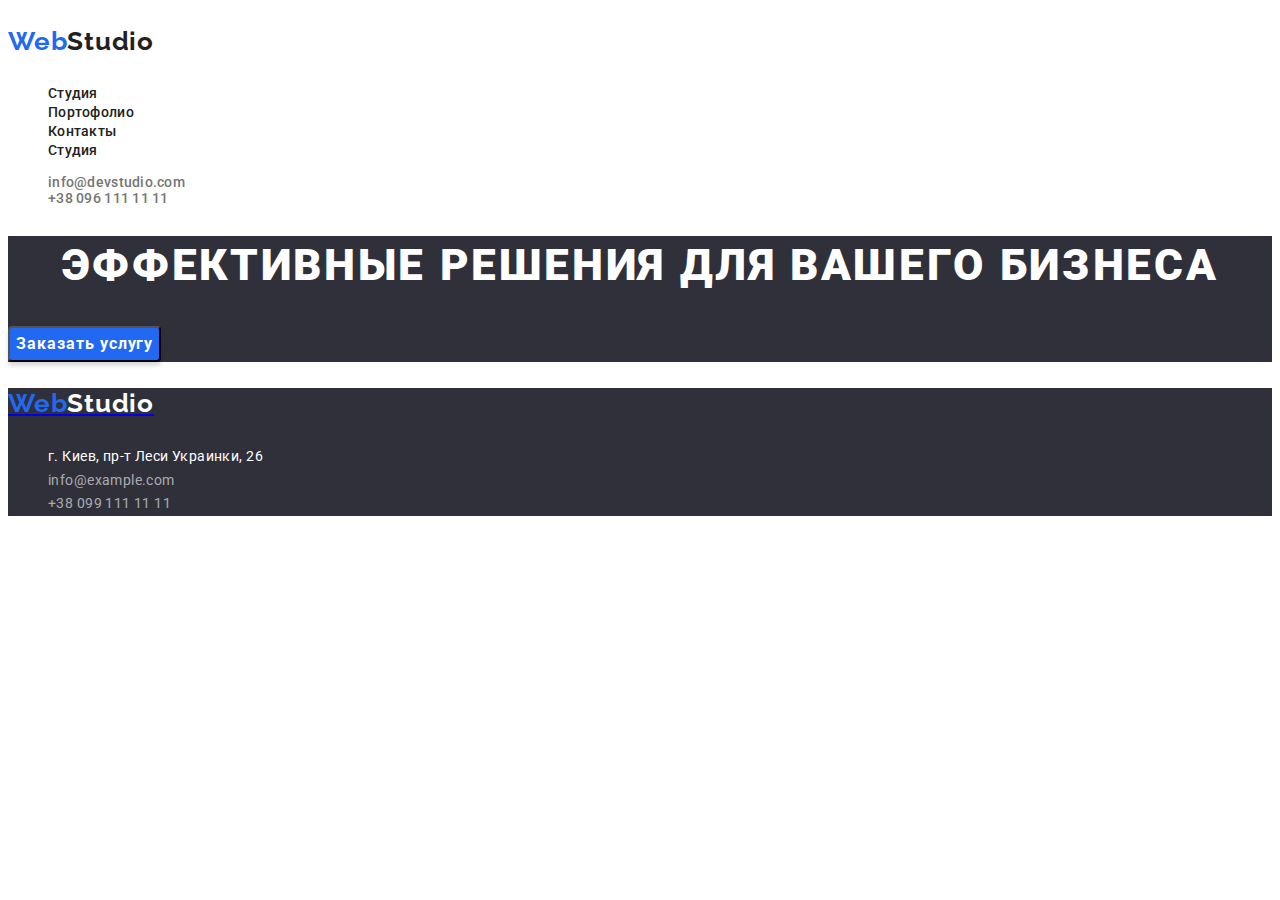
==== portofolio.html @ ae49d149 "ссылка на портофолио" ====
<!DOCTYPE html>
<html lang="ru">
  <head>
    <meta charset="utf-8">
    <meta http-equiv="x-ua-compatible" content="ie=edge">
    <meta name="viewport" content="width=device-width, initial-scale=1.0">
    <link rel="preconnect" href="https://fonts.googleapis.com">
    <link rel="preconnect" href="https://fonts.gstatic.com" crossorigin>
    <link href="https://fonts.googleapis.com/css2?family=Raleway:wght@700&family=Roboto:wght@400;500;700;900&display=swap" rel="stylesheet">
    <link rel="stylesheet" href="./css/styles.css" />
    <title>Home work 2</title>
  </head>
  <body>
    <!-- НАВИГАЦИЯ -->
    <header class="header">
      <nav>
        <a href="/" class="link">
          <p class="logo">Web<span class="logo-header-studio">Studio</span></p>
        </a>
        <ul class="header-list list">
            <li class="header-item"><a class="header-link link" href="./index.html">Студия</a></li>
            <li class="header-item"><a class="header-link link" href="./portofolio.html">Портофолио</a></li>
            <li class="header-item"><a class="header-link link" href="">Контакты</a></li>
            <li class="header-item"><a class="header-link link" href="">Студия</a></li>
        </ul>
      </nav>
        <ul class="header-kontacts list">
            <li class="header-kontacts-item"><a class="header-kontacts-link link" href="mailto:info@devstudio.com">info@devstudio.com</a></li>
            <li class="header-kontacts-item"><a class="header-kontacts-link link" href="tel:+380961111111">+38 096 111 11 11</a></li>
        </ul> 
    </header>
      <!-- РЕШЕНИЯ -->
    <main>
      <section class="hero">
        <h1 class="hero-title">Эффективные решения для вашего бизнеса</h1> 
        <button class="hero-btn btn" type="button">Заказать услугу</button>
      </section>
      
    </main>
    <!-- ФУТЕР -->
    <footer class="footer">
        <a href="/">
          <p class="logo">Web<span class="logo-footer-studio">Studio</span></p>
        </a>
      <address class="footer-contact">
        <ul class="footer-list list">
          <li class="footer-item">
            <a class="footer-link link address" href="https://goo.gl/maps/CdvJLRiEL6Q8Smko8" target="blank" rel="noreferrer noopener">г. Киев, пр-т Леси Украинки, 26</a>
          </li>
          <li class="footer-link"><a class="footer-link link contact" href="mailto:info@example.com">info@example.com</a></li>
          <li class="footer-link"><a class="footer-link link contact" href="tel:+380991111111">+38 099 111 11 11</a></class="" li>
        </ul>
      </address>
    </footer>
  </body>
</html>
---- css/styles.css ----
:root{
  --primary-title-color: #ffffff;
  --secondary-title-color: #212121;
  --primary-text-color: #757575;
  --secondary-text-color: #212121;
  --third-text-color: #ffffff;
  --accent-color: #2169f3;
}
body {
  /* font-family: 'Raleway', sans-serif; */
  font-family: 'Roboto', sans-serif;
  letter-spacing: 0.06em;
}
/*========servises=====*/
.link{
  text-decoration: none;
  font-family: inherit  
}
.list{
 list-style: none;
}
.btn {
    font-family: inherit;
    font-weight: 700;
    font-size: 16px;
    line-height: 1.87;
    align-items: center;
    text-align: center;
    letter-spacing: 0.06em;
}
.logo{
  font-family: Raleway;
  font-weight: 700;
  font-size: 26px;
  line-height: calc(31 / 26);
  letter-spacing: 0.03em;
  color: var(--accent-color);
}
.logo:hover,
.logo:focus{
  font-family: Raleway;
  font-weight: 700;
  font-size: 26px;
  line-height: calc(31 / 26);
  letter-spacing: 0.03em;
  color: var(--accent-color);
}
.footer-link{
  font-size: 14px;
  line-height: 1.71;  /* or 171% */
  letter-spacing: 0.03em;
}
/*========prodact=====*/
/*========header=====*/
.logo-header-studio{
color:var(--secondary-text-color)
}
.header-link{
font-weight: 500;
font-size: 14px;
line-height: 1.14;
letter-spacing: 0.02em;
color: var(--secondary-title-color)
}
.header-link:hover,
.header-link:focus{
color: var(--accent-color)
}
.header-kontacts{
font-weight: 500;
font-size: 14px;
line-height: 1.14;
letter-spacing: 0.02em;
color: var(--primary-text-color);
}
.header-kontacts:hover,
.header-kontacts:focus{
color: var(--accent-color);
}

.header-kontacts-link{
font-weight: 500;
font-size: 14px;
line-height: 1.14;
letter-spacing: 0.02em;
color: var(--primary-text-color)
}
.header-kontacts-link:hover,
.header-kontacts-link:focus{
color: var(--accent-color)
}
/*========hero=====*/

.hero{
  background: #2F303A;

}
.hero-title{
  font-weight: 900;
  font-size: 44px;
  line-height: 1.36;  /* or 136% */
  text-align: center;
  letter-spacing: 0.06em;
  text-transform: uppercase;
  color: var(--primary-title-color);
}
.hero-btn {
    color: #ffffff;
    background-color: var(--accent-color);
    box-shadow: 0px 4px 4px rgba(0, 0, 0, 0.15);
    border-radius: 4px;
}
.hero-btn:hover {
    color: #ffffff;
    background: #188CE8;
    box-shadow: 0px 4px 4px rgba(0, 0, 0, 0.15);
    border-radius: 4px;
}
/*========= ПОЧЕМУ МЫ ===========*/
.whyus-item-header{
  font-weight: 700;
  font-size: 14px;
  line-height: calc(16 / 14);
  letter-spacing: 0.03em;
  text-transform: uppercase;
  color: var(--secondary-title-color);
}
.whyus-item-text{
  font-size: 14px;
  line-height: 1.71;   /* or 171% */
  letter-spacing: 0.03em;
  color: var(--primary-text-color);
}
/*======== Чем мы занимаемся ==========*/
.ourteam-title,
.wedoing-title{
font-weight: 700;
font-size: 36px;
line-height: calc(42 / 36);
/* text-align: center; */
letter-spacing: 0.03em;
color: var(--secondary-title-color);
}
/*======== НАША КОМАНДА ==========*/
.ourteam-item-title{
  font-weight: 500;
  font-size: 16px;
  line-height: calc(19 / 16);
  text-align: center;
  letter-spacing: 0.03em;
  color: var(--secondary-title-color);
}
.ourteam-item-text{
font-size: 16px;
line-height: calc(19 / 16);
text-align: center;
letter-spacing: 0.03em;
color: var(--primary-text-color);
}
/*======== ФУТЕР ==========*/
.footer{
  background: #2F303A;
}
.footer-contact{
  font-style: inherit;
}
.address{
color: var(--third-text-color);
}

.address:hover,
.address:focus{
color: var(--accent-color);
}
.contact{
  color: rgba(255, 255, 255, 0.6);
}
.contact:hover,
.contact:focus{
  color: var(--accent-color);
}
.logo-footer-studio{
  color:var(--primary-title-color)
}
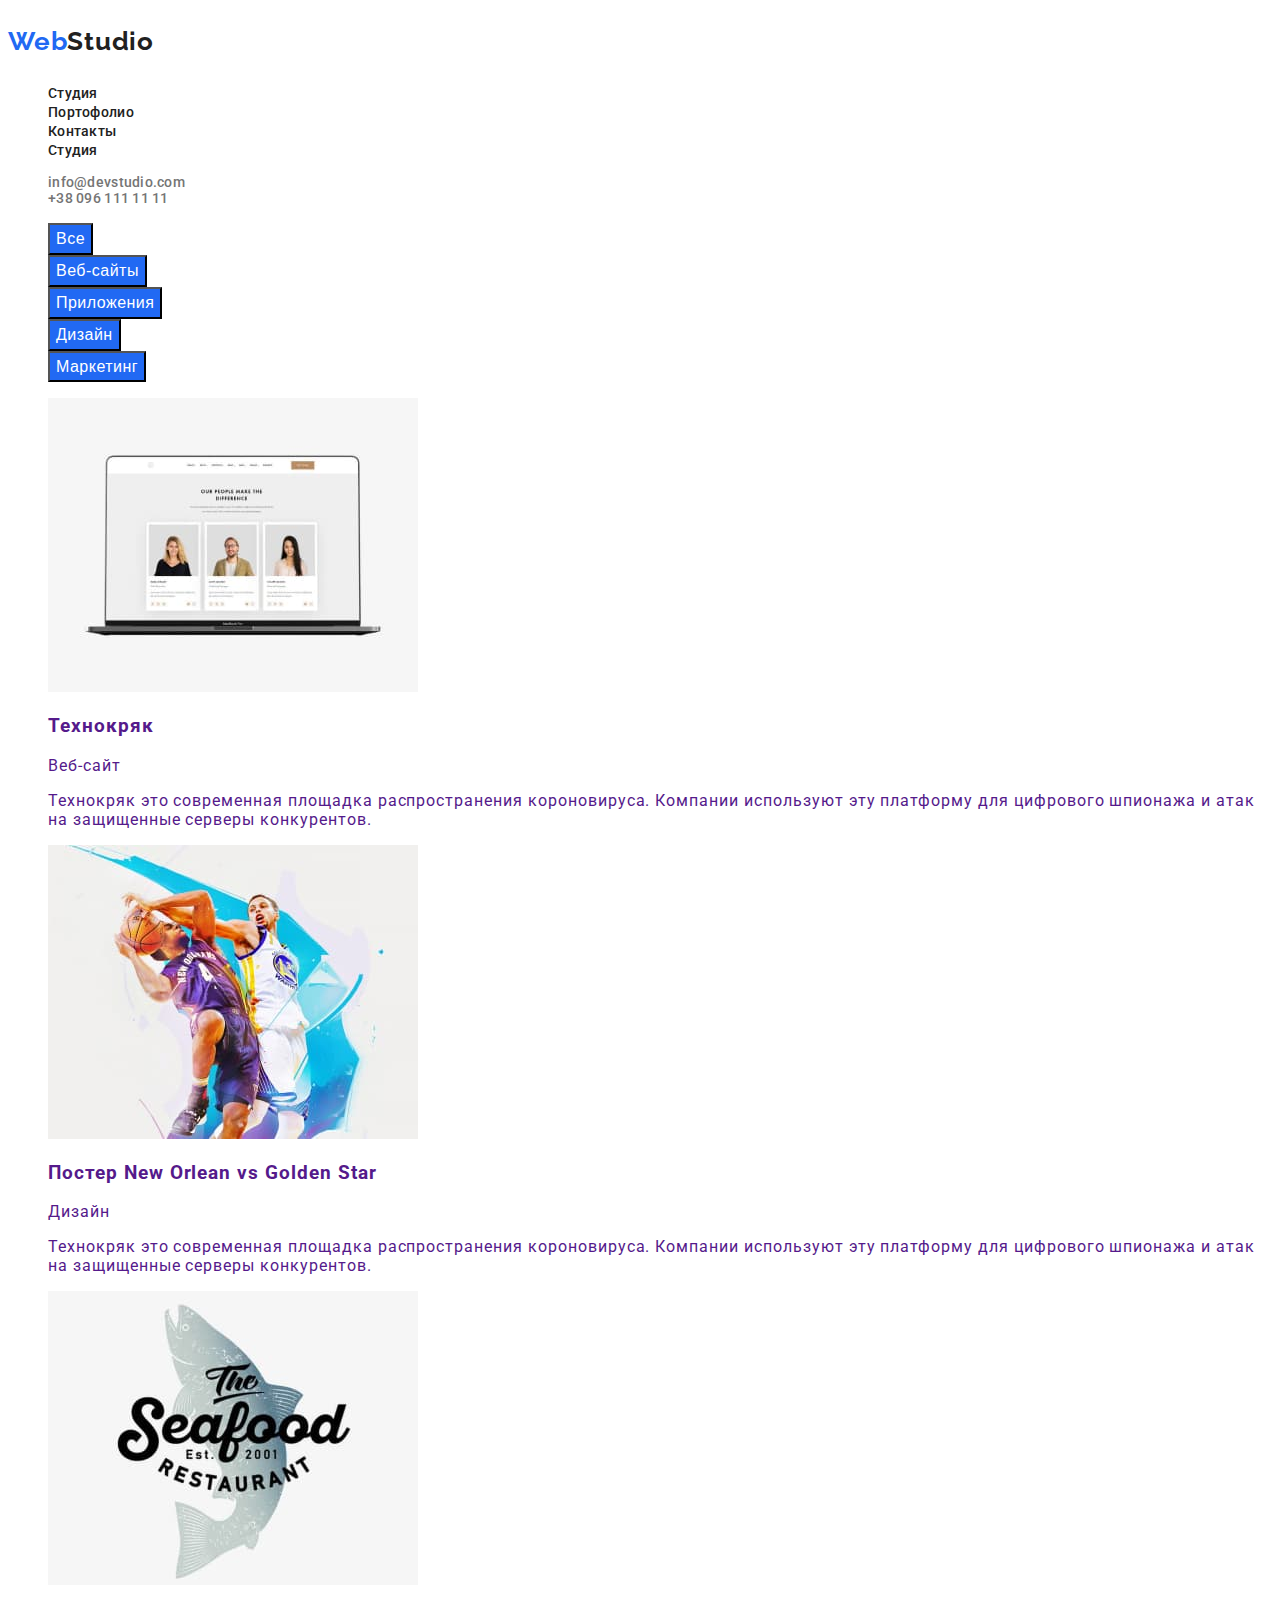
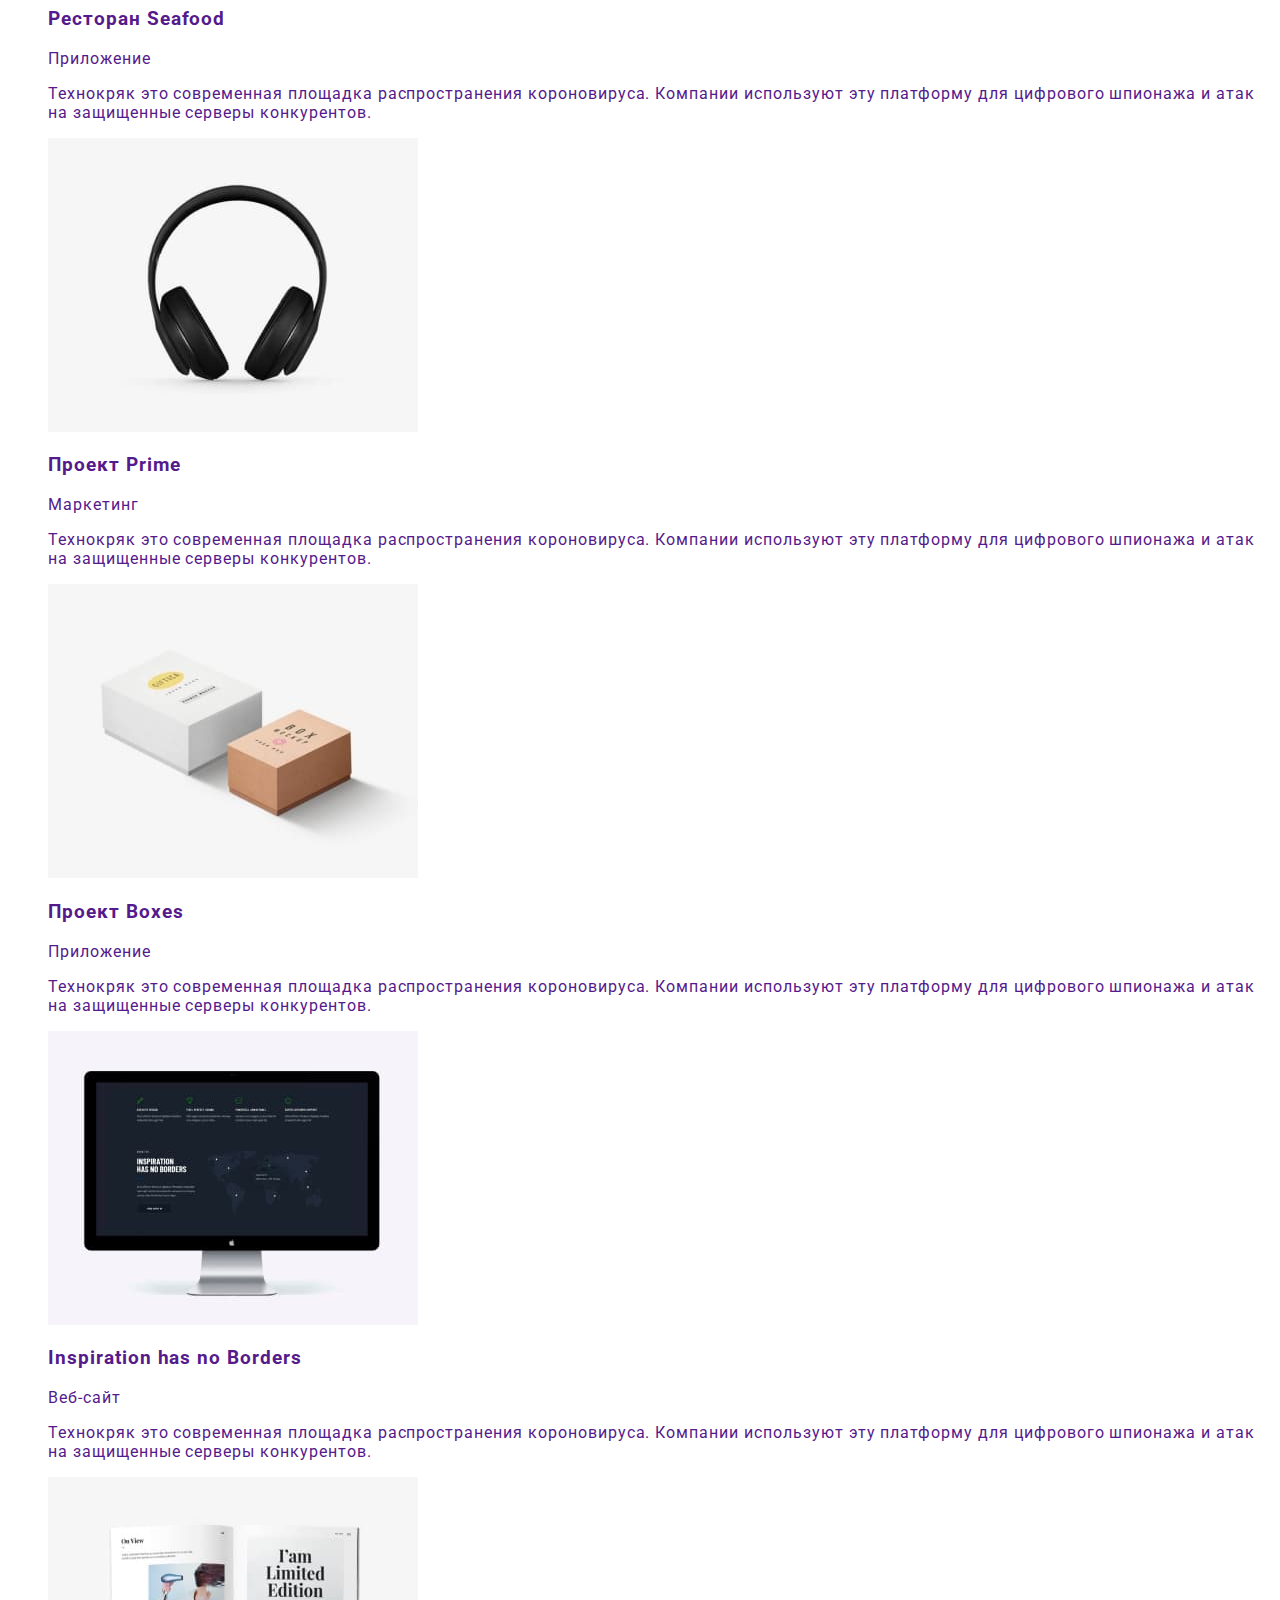
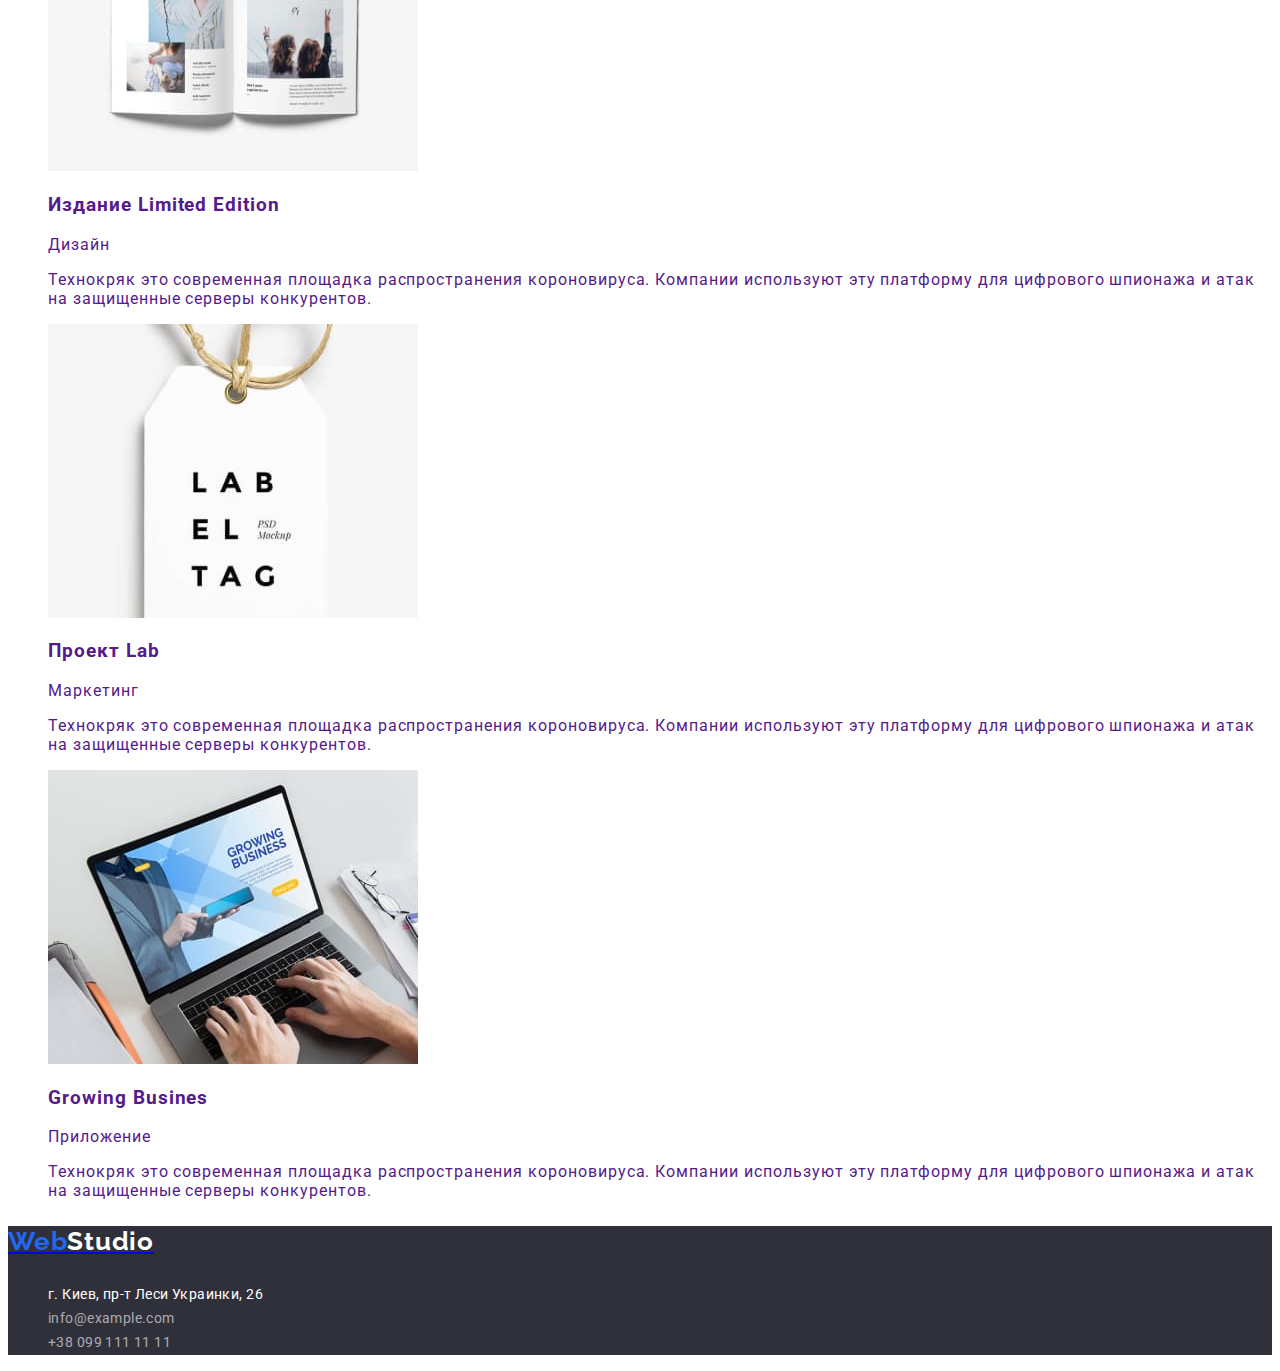
==== commit f02ce988: "выделение текущей страницы" ====
--- a/portofolio.html
+++ b/portofolio.html
@@ -19,7 +19,7 @@
         </a>
         <ul class="header-list list">
             <li class="header-item"><a class="header-link link" href="./index.html">Студия</a></li>
-            <li class="header-item"><a class="header-link link" href="./portofolio.html">Портофолио</a></li>
+            <li class="header-item"><a class="header-link link current" href="./portofolio.html">Портофолио</a></li>
             <li class="header-item"><a class="header-link link" href="">Контакты</a></li>
             <li class="header-item"><a class="header-link link" href="">Студия</a></li>
         </ul>
@@ -29,13 +29,93 @@
             <li class="header-kontacts-item"><a class="header-kontacts-link link" href="tel:+380961111111">+38 096 111 11 11</a></li>
         </ul> 
     </header>
-      <!-- РЕШЕНИЯ -->
     <main>
-      <section class="hero">
-        <h1 class="hero-title">Эффективные решения для вашего бизнеса</h1> 
-        <button class="hero-btn btn" type="button">Заказать услугу</button>
+    <!-- ФИЛЬТР -->  
+      <section class="portofolio-hero">
+        <h1 hidden class="portofolio-hero-title">Портофолио</h1> 
+        <ul class="filtr-list list">
+            <li class="filtr-item"><button class="filtr-btn btn-filtr" type="button">Все</button></li>
+            <li class="filtr-item"><button class="filtr-btn btn-filtr" type="button">Веб-сайты</button></li>
+            <li class="filtr-item"><button class="filtr-btn btn-filtr" type="button">Приложения</button></li>
+            <li class="filtr-item"><button class="filtr-btn btn-filtr" type="button">Дизайн</button></li>
+            <li class="filtr-item"><button class="filtr-btn btn-filtr" type="button">Маркетинг</button></li>
+        </ul>
+    <!-- ПОРТОФОЛИО -->
+        <ul class="portofolio-list list">
+          <li class="portofolio-item">
+            <a href="" class="link">
+              <img src="./images/portfolio-11.jpg" alt="Фотография экрана лаптопа. На экране страница сайта." width="370">
+              <h3 class="portofolio-item-title">Технокряк</h3>
+              <p class="portofolio-item-text" lang="en">Веб-сайт</p>
+              <p class="portofolio-item-texttwo">Технокряк это современная площадка распространения короновируса. Компании используют эту платформу для цифрового шпионажа и атак на защищенные серверы конкурентов.</p>  
+            </a>  
+          </li>
+          <li class="portofolio-item">
+            <a href="" class="link">
+              <img src="./images/portfolio-12.jpg" alt="Постер баскетболисты." width="370">
+              <h3 class="portofolio-item-title">Постер <span lang="en">New Orlean vs Golden Star</span></h3>
+              <p class="portofolio-item-text">Дизайн</P>
+              <p class="portofolio-item-texttwo">Технокряк это современная площадка распространения короновируса. Компании используют эту платформу для цифрового шпионажа и атак на защищенные серверы конкурентов.</p>  
+            </a>
+          </li>
+          <li class="portofolio-item">
+            <a href="" class="link">
+              <img src="./images/portfolio-13.jpg" alt="Логотип ресторана" width="370">
+              <h3 class="portofolio-item-title">Ресторан <span lang="en">Seafood</span></h3>
+              <p class="portofolio-item-text">Приложение</p>
+              <p class="portofolio-item-texttwo">Технокряк это современная площадка распространения короновируса. Компании используют эту платформу для цифрового шпионажа и атак на защищенные серверы конкурентов.</p>  
+            </a>
+          </li>
+          <li class="portofolio-item">
+            <a href="" class="link">
+              <img src="./images/portfolio-21.jpg" alt="Фотография наушников" width="370">
+              <h3 class="portofolio-item-title">Проект <span lang="en">Prime</span></h3>
+              <p class="portofolio-item-text">Маркетинг</p>
+              <p class="portofolio-item-texttwo">Технокряк это современная площадка распространения короновируса. Компании используют эту платформу для цифрового шпионажа и атак на защищенные серверы конкурентов.</p>  
+            </a>
+          </li>
+          <li class="portofolio-item">
+            <a href="" class="link">
+              <img src="./images/portfolio-22.jpg" alt="Фотография с двумя коробками духов" width="370">
+              <h3 class="portofolio-item-title">Проект <span lang="en">Boxes</span></h3>
+              <p class="portofolio-item-text">Приложение</p>
+              <p class="portofolio-item-texttwo">Технокряк это современная площадка распространения короновируса. Компании используют эту платформу для цифрового шпионажа и атак на защищенные серверы конкурентов.</p>  
+            </a>
+          </li>
+          <li class="portofolio-item">
+            <a href="" class="link">
+              <img src="./images/portfolio-23.jpg" alt="Фотография экрана стационарного компьютера" width="370">
+              <h3 class="portofoliou-item-title" lang="en">Inspiration has no Borders</h3>
+              <p class="portofolio-item-text">Веб-сайт</p>
+              <p class="portofolio-item-texttwo">Технокряк это современная площадка распространения короновируса. Компании используют эту платформу для цифрового шпионажа и атак на защищенные серверы конкурентов.</p>  
+            </a>
+          </li>
+          <li class="portofolio-item">
+            <a href="" class="link">
+              <img src="./images/portfolio-31.jpg" alt="Фотография разворота издания книги" width="370">
+              <h3 class="portofolio-item-title">Издание <span lang="en">Limited Edition<span></h3>
+              <p class="portofolio-item-text">Дизайн</P>
+              <p class="portofolio-item-texttwo">Технокряк это современная площадка распространения короновируса. Компании используют эту платформу для цифрового шпионажа и атак на защищенные серверы конкурентов.</p>  
+            </a>
+          </li>
+          <li class="portofolio-item">
+            <a href="" class="link">
+              <img src="./images/portfolio-32.jpg" alt="Фотография дизайна стикера одежды" width="370">
+              <h3 class="portofolio-item-title">Проект <span lang="en">Lab</span></h3>
+              <p class="portofolio-item-text">Маркетинг</P>
+              <p class="portofolio-item-texttwo">Технокряк это современная площадка распространения короновируса. Компании используют эту платформу для цифрового шпионажа и атак на защищенные серверы конкурентов.</p>  
+            </a>
+          </li>
+          <li class="portofolio-item">
+            <a href="" class="link">
+              <img src="./images/portfolio-33.jpg" alt="Фотография нотбука" width="370">
+              <h3 class="portofolio-item-title" lang="en">Growing Busines</h3>
+              <p class="portofolio-item-text">Приложение</p>
+              <p class="portofolio-item-texttwo">Технокряк это современная площадка распространения короновируса. Компании используют эту платформу для цифрового шпионажа и атак на защищенные серверы конкурентов.</p>  
+            </a>
+          </li>
+        </ul>
       </section>
-      
     </main>
     <!-- ФУТЕР -->
     <footer class="footer">
--- a/css/styles.css
+++ b/css/styles.css
@@ -17,7 +17,7 @@
   font-family: inherit  
 }
 .list{
- list-style: none;
+list-style: none;
 }
 .btn {
     font-family: inherit;
@@ -50,6 +50,14 @@
   line-height: 1.71;  /* or 171% */
   letter-spacing: 0.03em;
 }
+.btn-filtr {
+  font-weight: 500;
+  font-size: 16px;
+  line-height: 1.62; /* identical to box height, or 162% */
+  text-align: center;
+  letter-spacing: 0.03em;
+  color: #212121;
+}
 /*========prodact=====*/
 /*========header=====*/
 .logo-header-studio{
@@ -66,6 +74,11 @@
 .header-link:focus{
 color: var(--accent-color)
 }
+
+.header-link .link.current{
+color: var(--primary-text-color);
+}
+
 .header-kontacts{
 font-weight: 500;
 font-size: 14px;
@@ -105,16 +118,12 @@
   color: var(--primary-title-color);
 }
 .hero-btn {
-    color: #ffffff;
+    color: var(--third-text-color);
     background-color: var(--accent-color);
-    box-shadow: 0px 4px 4px rgba(0, 0, 0, 0.15);
-    border-radius: 4px;
 }
 .hero-btn:hover {
-    color: #ffffff;
+    color: var(--third-text-color);
     background: #188CE8;
-    box-shadow: 0px 4px 4px rgba(0, 0, 0, 0.15);
-    border-radius: 4px;
 }
 /*========= ПОЧЕМУ МЫ ===========*/
 .whyus-item-header{
@@ -181,4 +190,14 @@
 }
 .logo-footer-studio{
   color:var(--primary-title-color)
-}+}
+/*======== ФИЛЬТР ==========*/
+.filtr-btn {
+    color: var(--third-text-color);
+    background-color: var(--accent-color);
+}
+.filtr-btn:hover {
+    color: var(--secondary-text-color);
+    background: var(--third-text-color);
+}
+/*======== ПОРТОФОЛИО ==========*/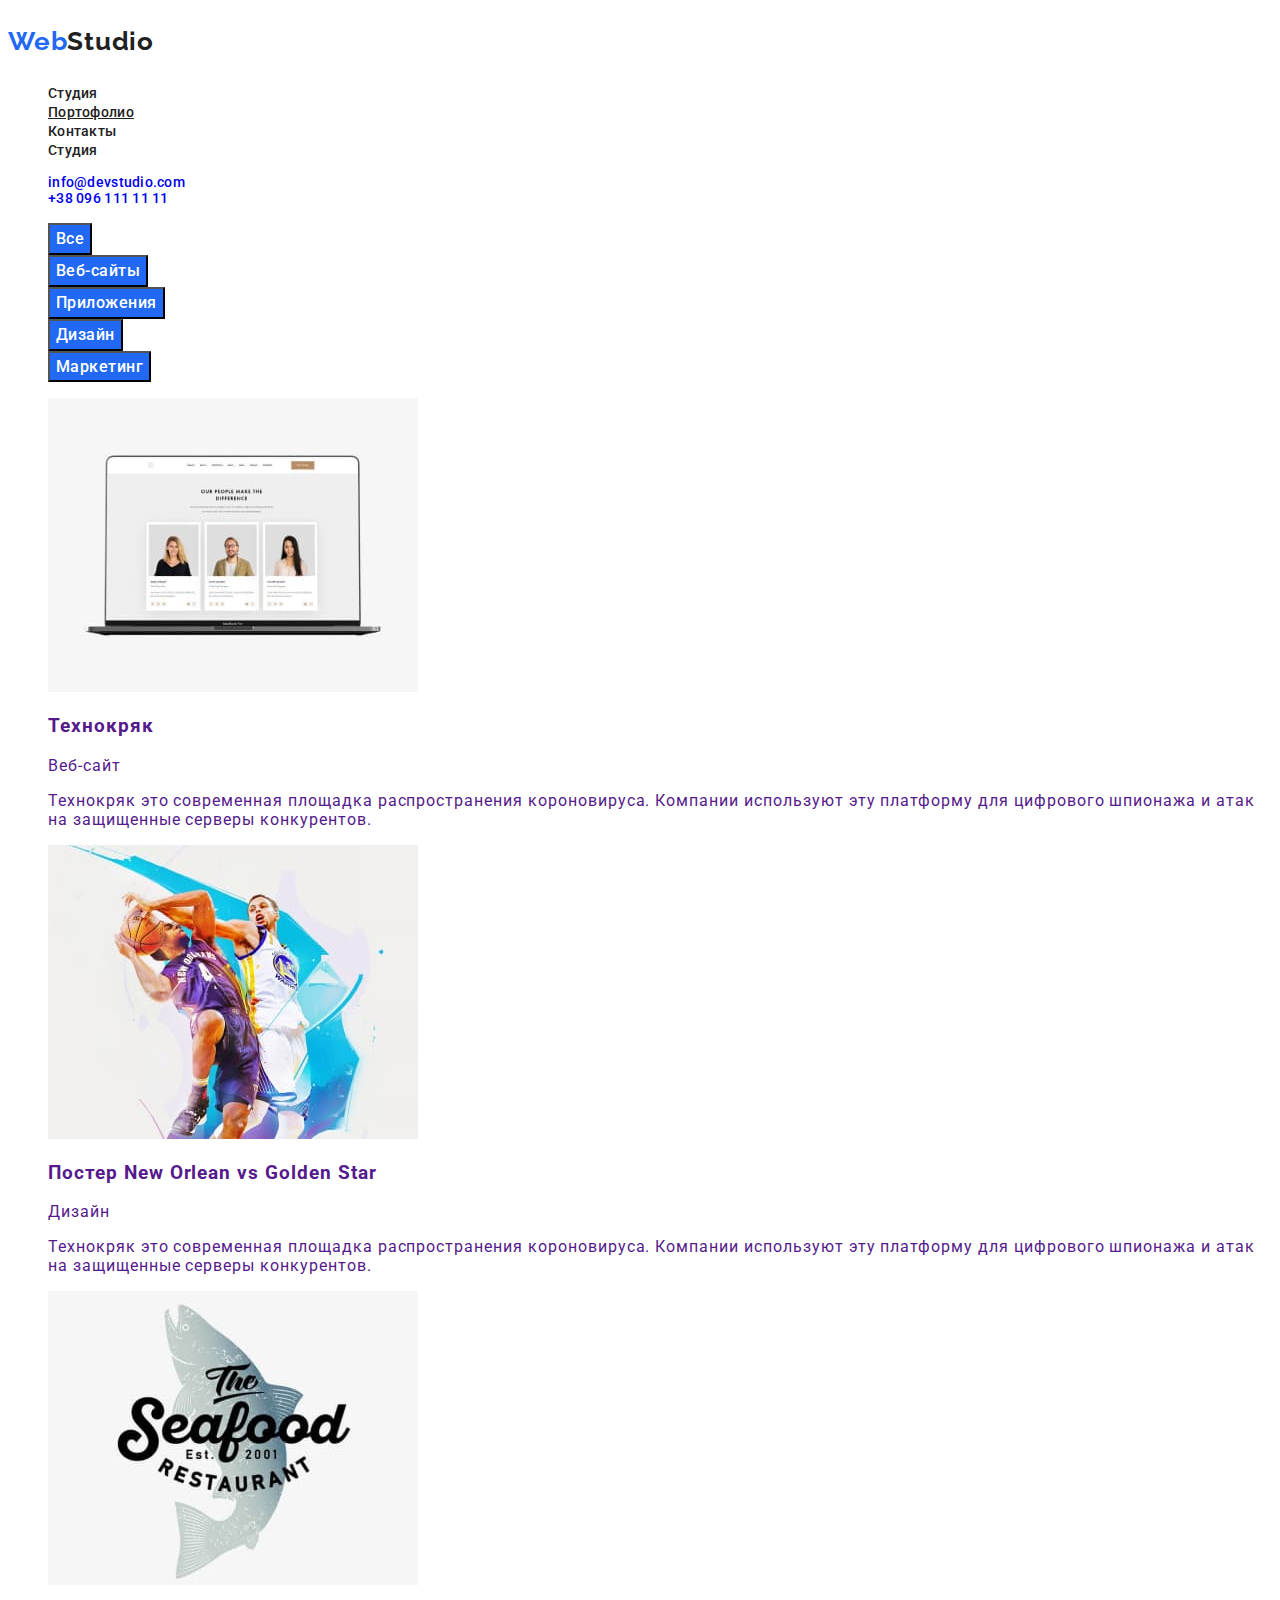
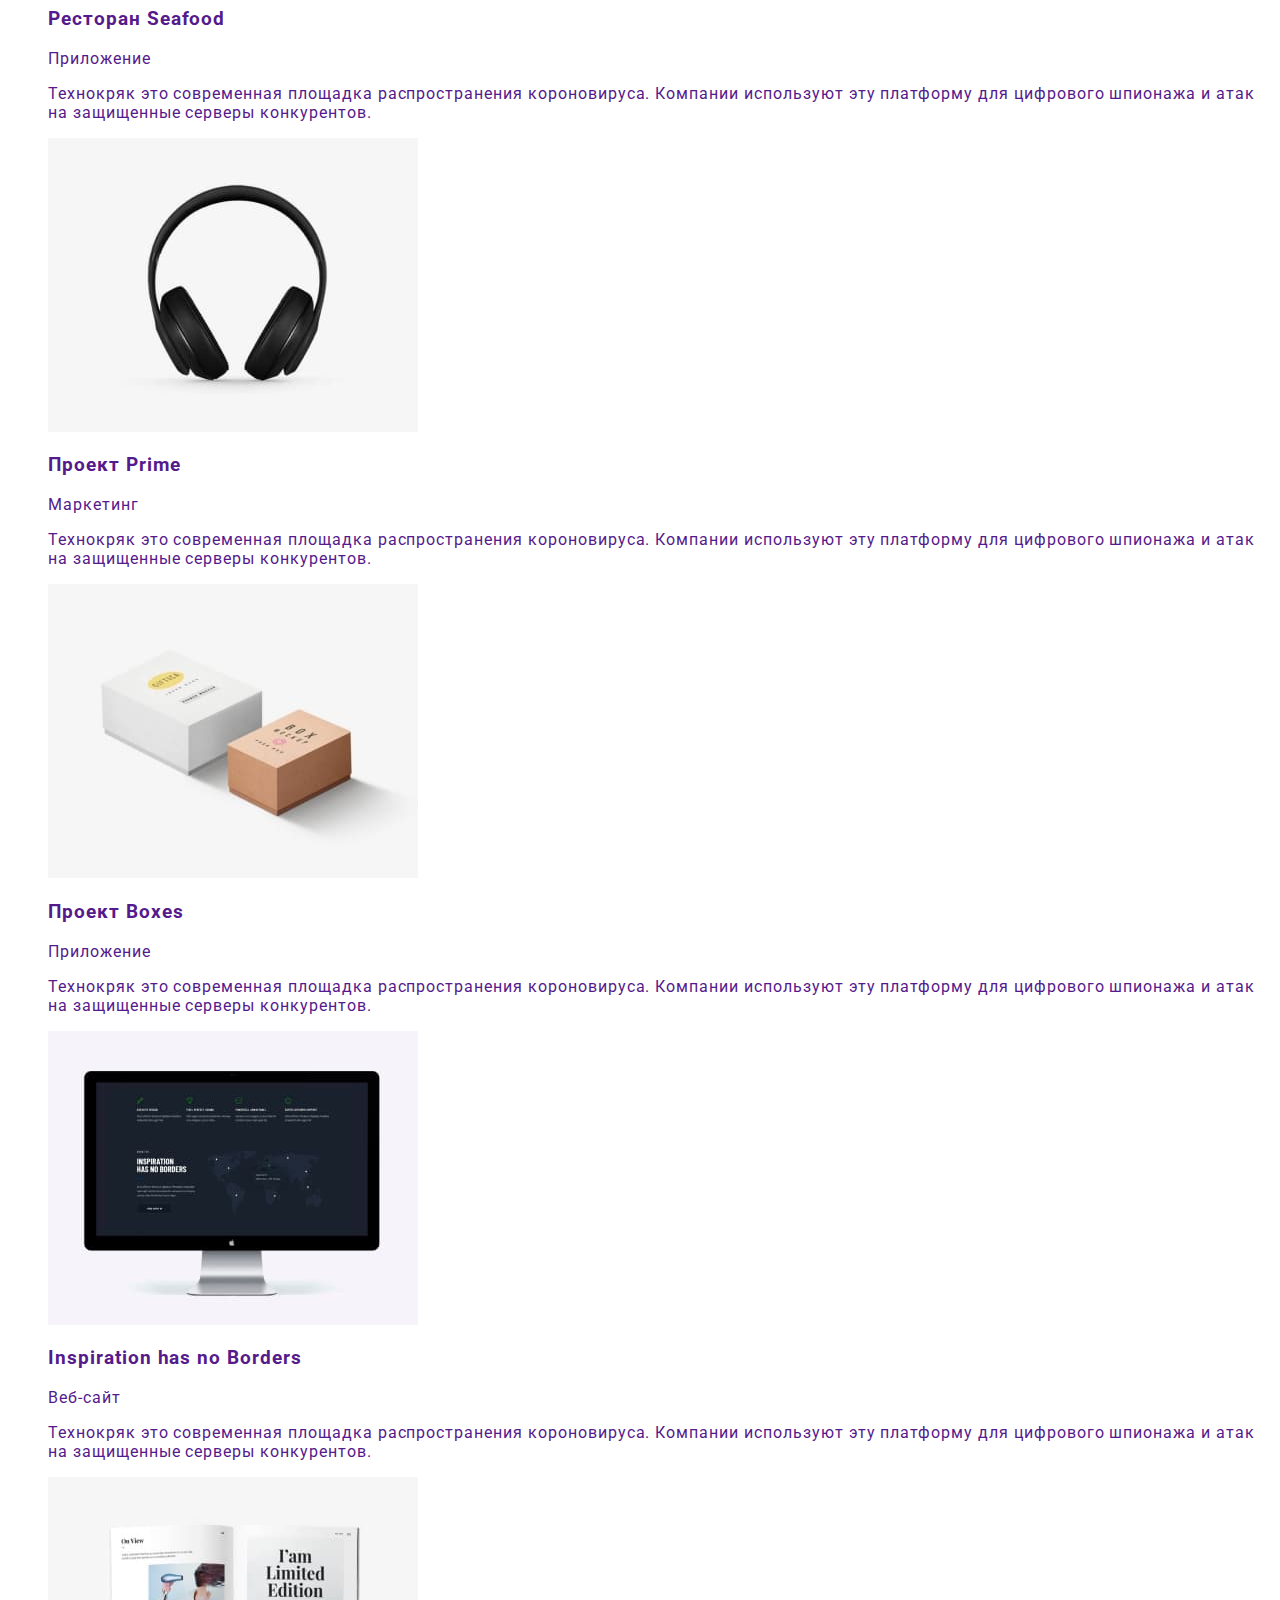
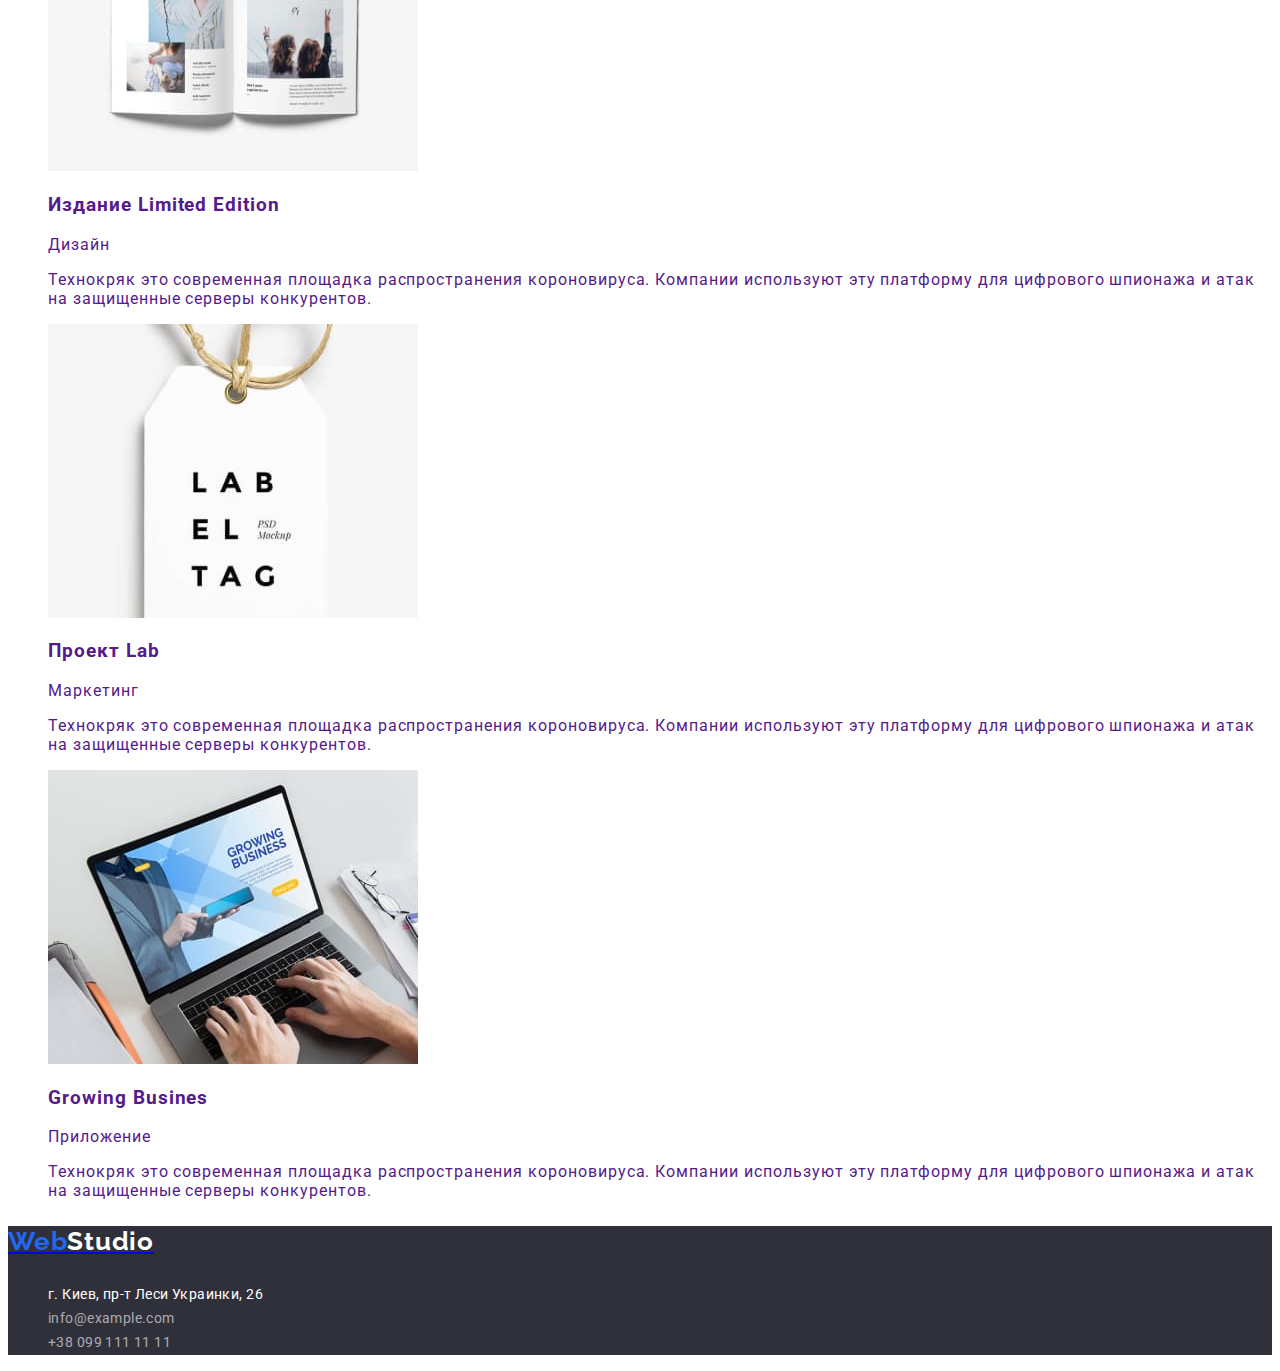
==== commit 86cf4951: "После чекера" ====
--- a/portofolio.html
+++ b/portofolio.html
@@ -93,7 +93,7 @@
           <li class="portofolio-item">
             <a href="" class="link">
               <img src="./images/portfolio-31.jpg" alt="Фотография разворота издания книги" width="370">
-              <h3 class="portofolio-item-title">Издание <span lang="en">Limited Edition<span></h3>
+              <h3 class="portofolio-item-title">Издание <span lang="en">Limited Edition</span></h3>
               <p class="portofolio-item-text">Дизайн</P>
               <p class="portofolio-item-texttwo">Технокряк это современная площадка распространения короновируса. Компании используют эту платформу для цифрового шпионажа и атак на защищенные серверы конкурентов.</p>  
             </a>
@@ -128,7 +128,7 @@
             <a class="footer-link link address" href="https://goo.gl/maps/CdvJLRiEL6Q8Smko8" target="blank" rel="noreferrer noopener">г. Киев, пр-т Леси Украинки, 26</a>
           </li>
           <li class="footer-link"><a class="footer-link link contact" href="mailto:info@example.com">info@example.com</a></li>
-          <li class="footer-link"><a class="footer-link link contact" href="tel:+380991111111">+38 099 111 11 11</a></class="" li>
+          <li class="footer-link"><a class="footer-link link contact" href="tel:+380991111111">+38 099 111 11 11</a></li>
         </ul>
       </address>
     </footer>
--- a/css/styles.css
+++ b/css/styles.css
@@ -9,7 +9,9 @@
 body {
   /* font-family: 'Raleway', sans-serif; */
   font-family: 'Roboto', sans-serif;
+  font-weight: normal;
   letter-spacing: 0.06em;
+  color: var(--primary-text-color);
 }
 /*========servises=====*/
 .link{
@@ -27,9 +29,10 @@
     align-items: center;
     text-align: center;
     letter-spacing: 0.06em;
+    cursor: pointer;
 }
 .logo{
-  font-family: Raleway;
+  font-family: "Raleway", sans-serif;
   font-weight: 700;
   font-size: 26px;
   line-height: calc(31 / 26);
@@ -38,7 +41,7 @@
 }
 .logo:hover,
 .logo:focus{
-  font-family: Raleway;
+  font-family: "Raleway", sans-serif
   font-weight: 700;
   font-size: 26px;
   line-height: calc(31 / 26);
@@ -51,12 +54,14 @@
   letter-spacing: 0.03em;
 }
 .btn-filtr {
+  font-family: inherit;
   font-weight: 500;
   font-size: 16px;
   line-height: 1.62; /* identical to box height, or 162% */
   text-align: center;
   letter-spacing: 0.03em;
   color: #212121;
+  cursor: pointer;
 }
 /*========prodact=====*/
 /*========header=====*/
@@ -75,8 +80,9 @@
 color: var(--accent-color)
 }
 
-.header-link .link.current{
-color: var(--primary-text-color);
+.header-link.link.current{
+/* color: var(--primary-text-color); */
+text-decoration: underline;
 }
 
 .header-kontacts{
@@ -84,7 +90,7 @@
 font-size: 14px;
 line-height: 1.14;
 letter-spacing: 0.02em;
-color: var(--primary-text-color);
+/* color: var(--primary-text-color); */
 }
 .header-kontacts:hover,
 .header-kontacts:focus{
@@ -96,7 +102,7 @@
 font-size: 14px;
 line-height: 1.14;
 letter-spacing: 0.02em;
-color: var(--primary-text-color)
+/* color: var(--primary-text-color) */
 }
 .header-kontacts-link:hover,
 .header-kontacts-link:focus{
@@ -138,7 +144,7 @@
   font-size: 14px;
   line-height: 1.71;   /* or 171% */
   letter-spacing: 0.03em;
-  color: var(--primary-text-color);
+  /* color: var(--primary-text-color); */
 }
 /*======== Чем мы занимаемся ==========*/
 .ourteam-title,
@@ -164,7 +170,7 @@
 line-height: calc(19 / 16);
 text-align: center;
 letter-spacing: 0.03em;
-color: var(--primary-text-color);
+/* color: var(--primary-text-color); */
 }
 /*======== ФУТЕР ==========*/
 .footer{
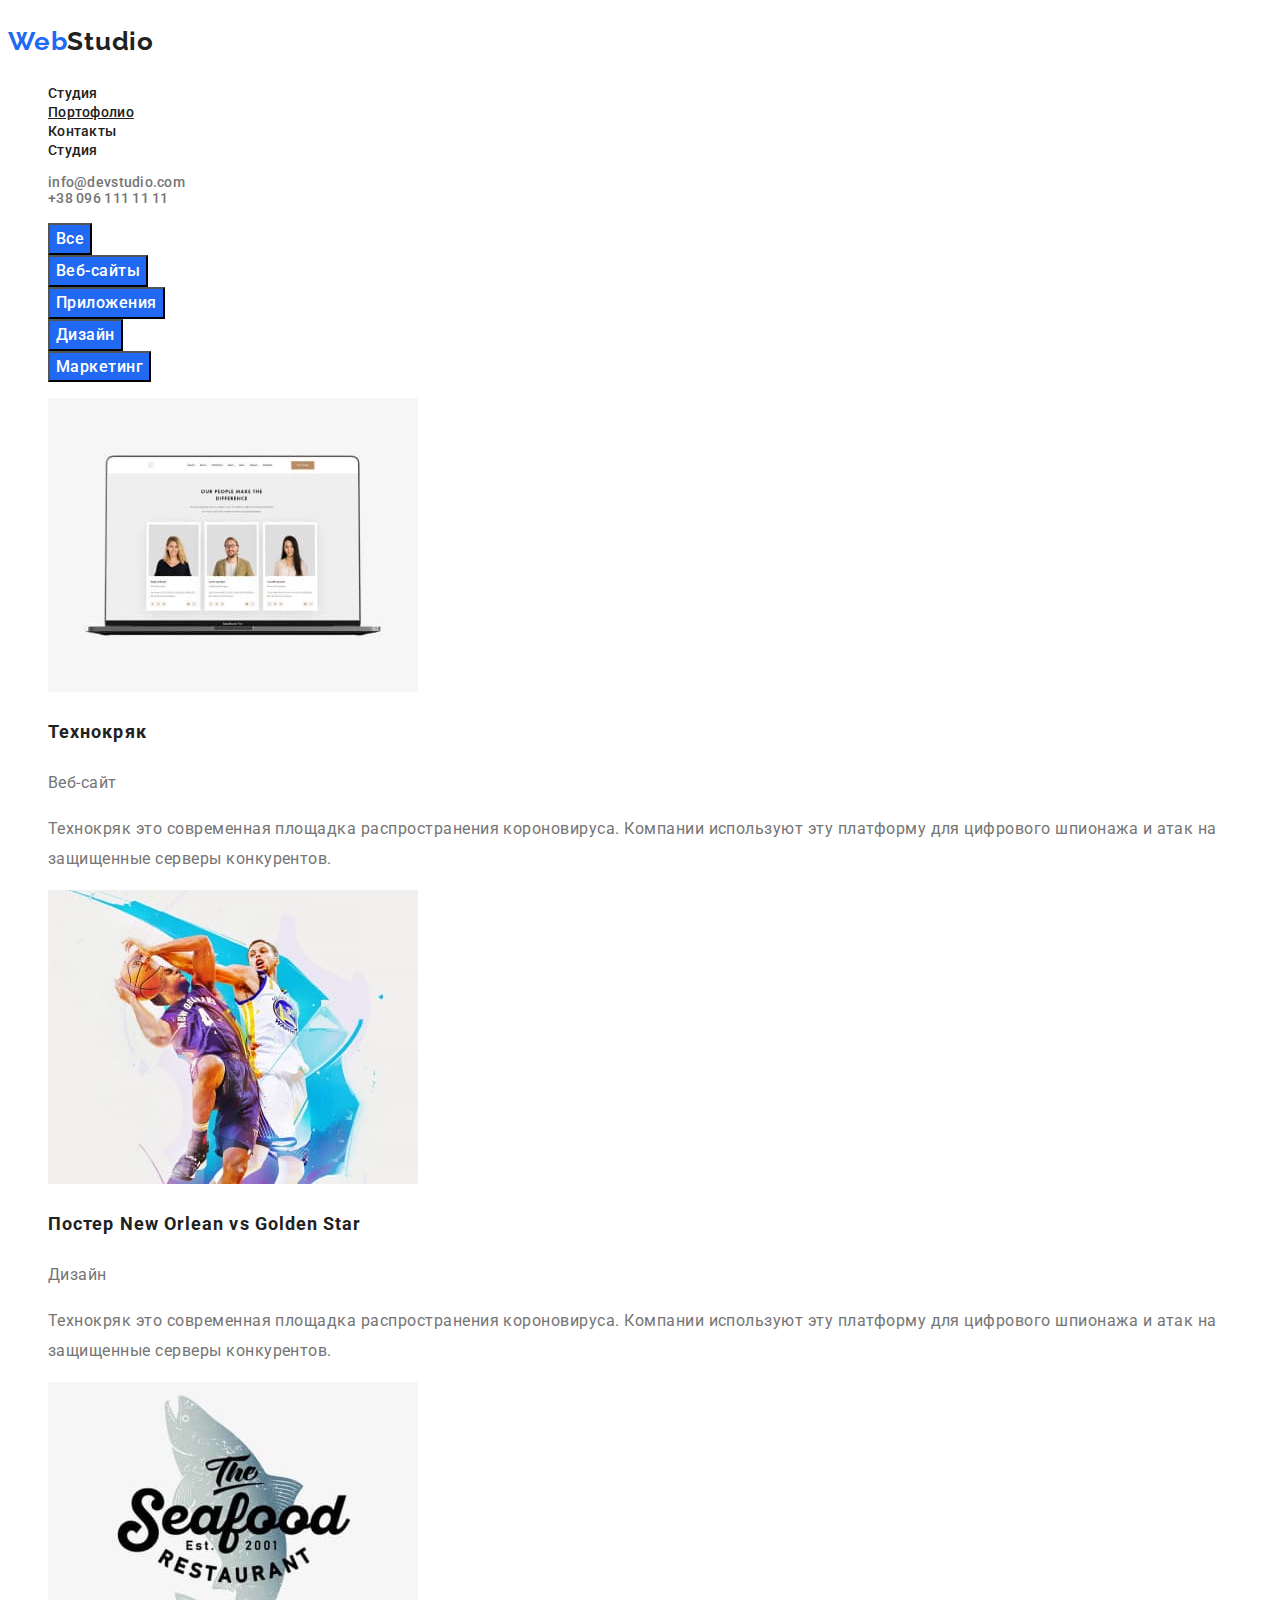
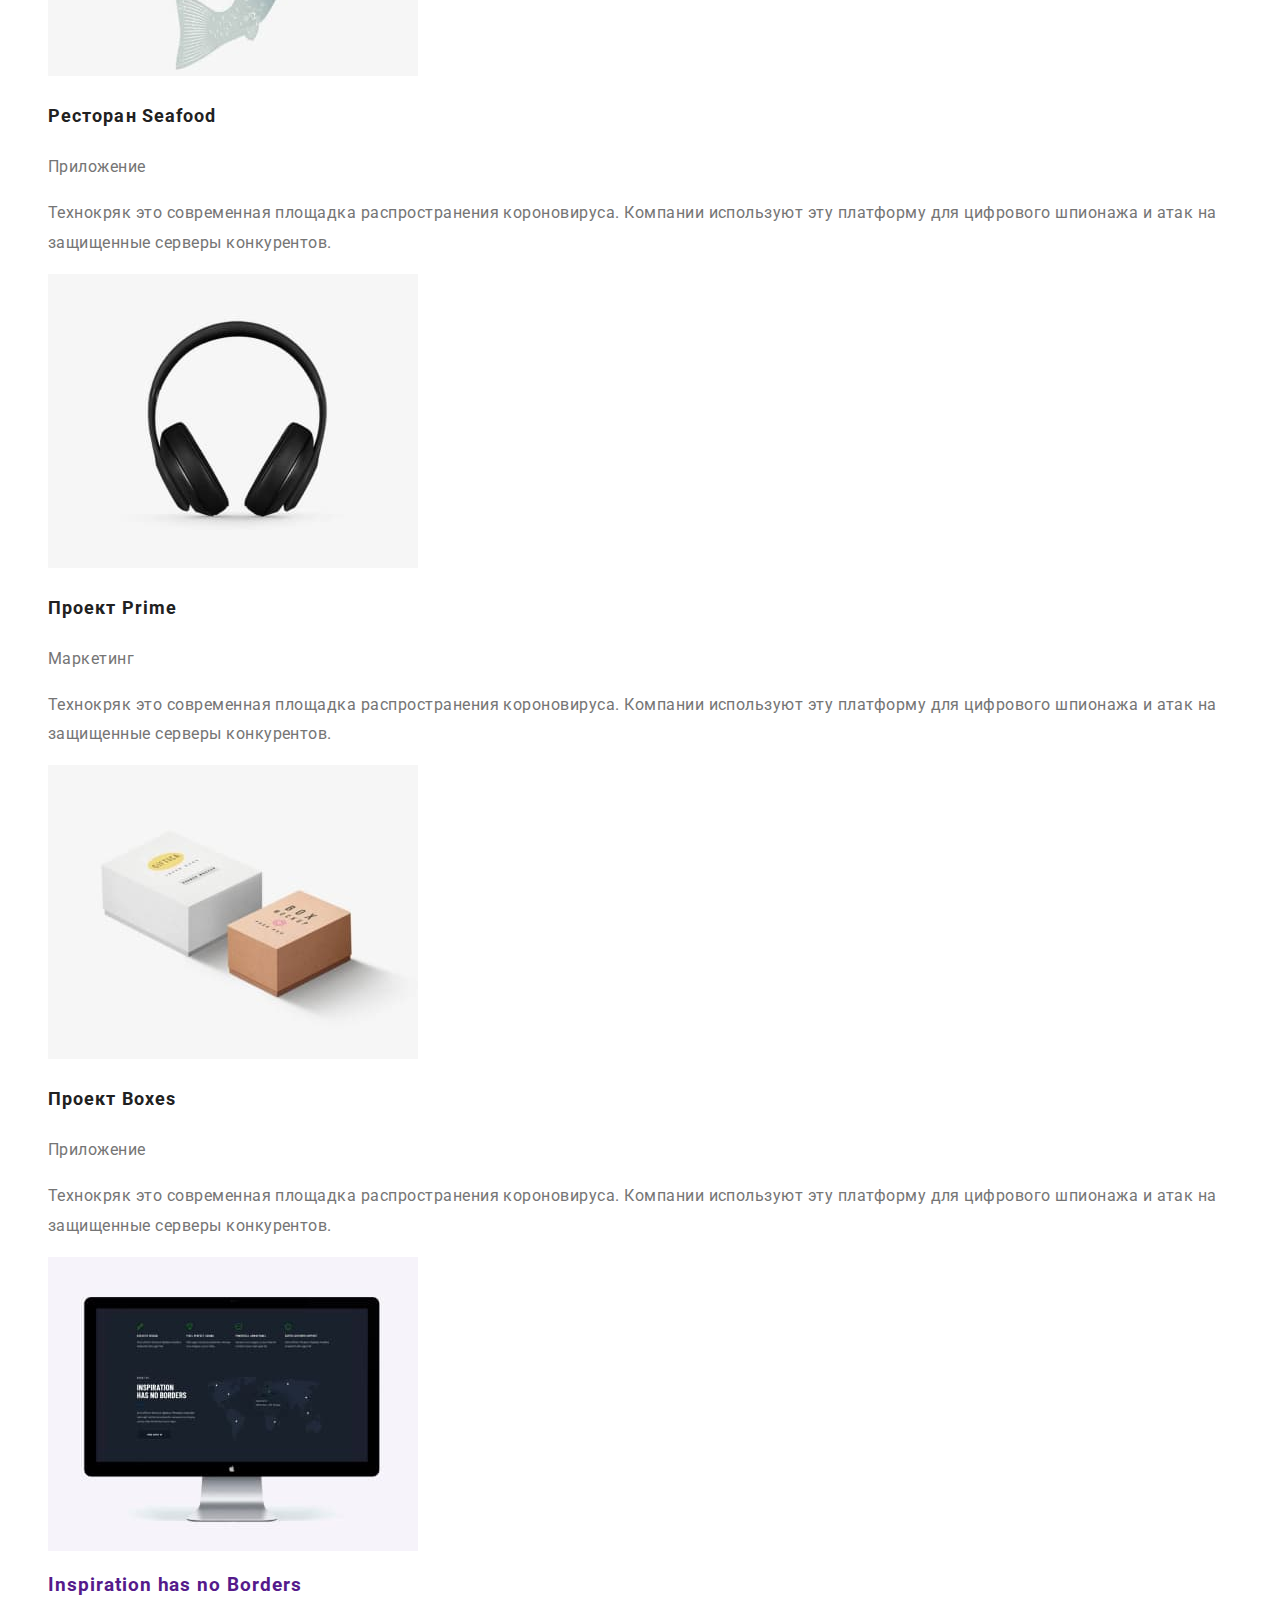
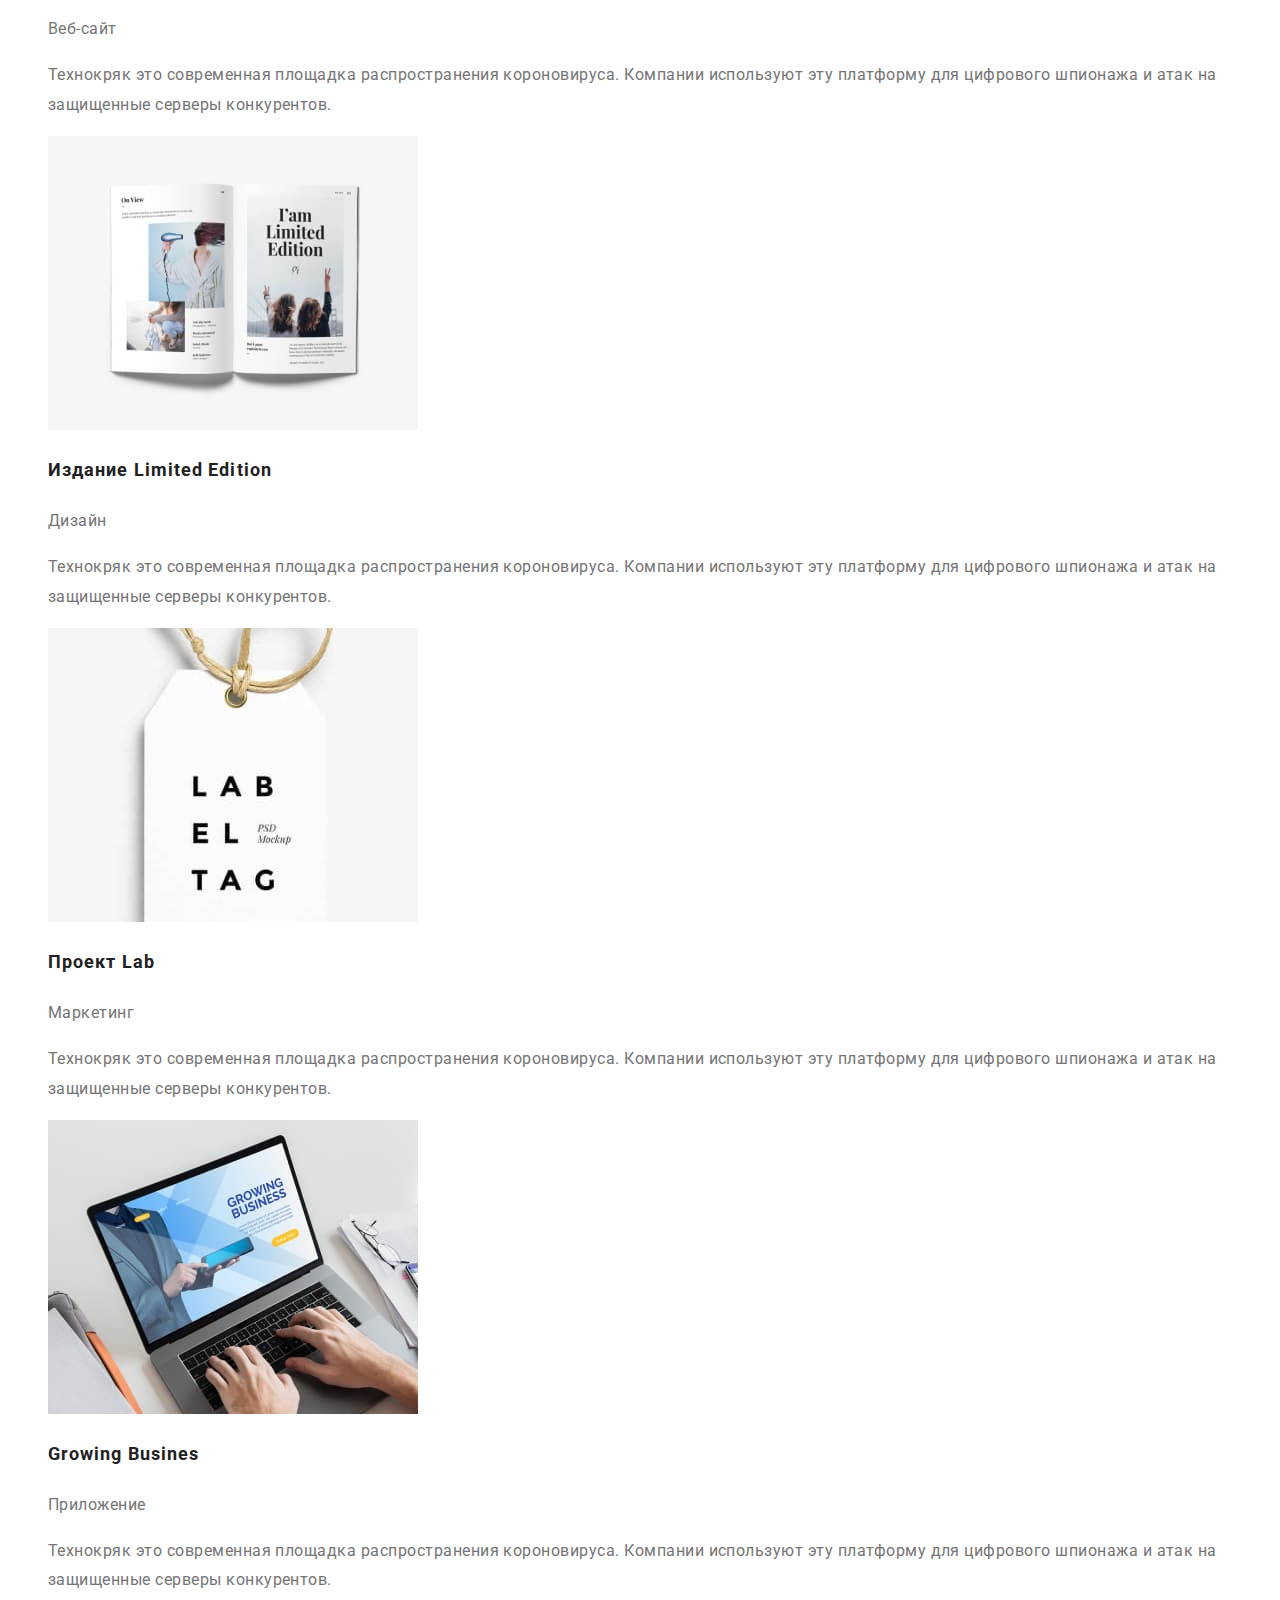
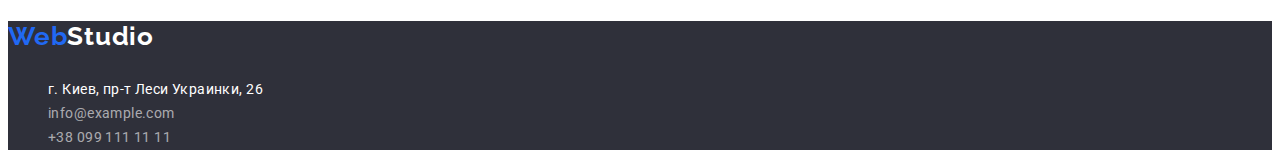
==== commit e5e834a2: "исправления кода" ====
--- a/portofolio.html
+++ b/portofolio.html
@@ -1,12 +1,15 @@
 <!DOCTYPE html>
 <html lang="ru">
   <head>
-    <meta charset="utf-8">
-    <meta http-equiv="x-ua-compatible" content="ie=edge">
-    <meta name="viewport" content="width=device-width, initial-scale=1.0">
-    <link rel="preconnect" href="https://fonts.googleapis.com">
-    <link rel="preconnect" href="https://fonts.gstatic.com" crossorigin>
-    <link href="https://fonts.googleapis.com/css2?family=Raleway:wght@700&family=Roboto:wght@400;500;700;900&display=swap" rel="stylesheet">
+    <meta charset="utf-8" />
+    <meta http-equiv="x-ua-compatible" content="ie=edge" />
+    <meta name="viewport" content="width=device-width, initial-scale=1.0" />
+    <link rel="preconnect" href="https://fonts.googleapis.com" />
+    <link rel="preconnect" href="https://fonts.gstatic.com" crossorigin />
+    <link
+      href="https://fonts.googleapis.com/css2?family=Raleway:wght@700&family=Roboto:wght@400;500;700;900&display=swap"
+      rel="stylesheet"
+    />
     <link rel="stylesheet" href="./css/styles.css" />
     <title>Home work 2</title>
   </head>
@@ -18,100 +21,216 @@
           <p class="logo">Web<span class="logo-header-studio">Studio</span></p>
         </a>
         <ul class="header-list list">
-            <li class="header-item"><a class="header-link link" href="./index.html">Студия</a></li>
-            <li class="header-item"><a class="header-link link current" href="./portofolio.html">Портофолио</a></li>
-            <li class="header-item"><a class="header-link link" href="">Контакты</a></li>
-            <li class="header-item"><a class="header-link link" href="">Студия</a></li>
+          <li class="header-item">
+            <a class="header-link link" href="./index.html">Студия</a>
+          </li>
+          <li class="header-item">
+            <a class="header-link link current" href="./portofolio.html"
+              >Портофолио</a
+            >
+          </li>
+          <li class="header-item">
+            <a class="header-link link" href="">Контакты</a>
+          </li>
+          <li class="header-item">
+            <a class="header-link link" href="">Студия</a>
+          </li>
         </ul>
       </nav>
-        <ul class="header-kontacts list">
-            <li class="header-kontacts-item"><a class="header-kontacts-link link" href="mailto:info@devstudio.com">info@devstudio.com</a></li>
-            <li class="header-kontacts-item"><a class="header-kontacts-link link" href="tel:+380961111111">+38 096 111 11 11</a></li>
-        </ul> 
+      <ul class="header-kontacts list">
+        <li class="header-kontacts-item">
+          <a class="header-kontacts-link link" href="mailto:info@devstudio.com"
+            >info@devstudio.com</a
+          >
+        </li>
+        <li class="header-kontacts-item">
+          <a class="header-kontacts-link link" href="tel:+380961111111"
+            >+38 096 111 11 11</a
+          >
+        </li>
+      </ul>
     </header>
     <main>
-    <!-- ФИЛЬТР -->  
+      <!-- ФИЛЬТР -->
       <section class="portofolio-hero">
-        <h1 hidden class="portofolio-hero-title">Портофолио</h1> 
+        <h1 hidden class="portofolio-hero-title">Портофолио</h1>
         <ul class="filtr-list list">
-            <li class="filtr-item"><button class="filtr-btn btn-filtr" type="button">Все</button></li>
-            <li class="filtr-item"><button class="filtr-btn btn-filtr" type="button">Веб-сайты</button></li>
-            <li class="filtr-item"><button class="filtr-btn btn-filtr" type="button">Приложения</button></li>
-            <li class="filtr-item"><button class="filtr-btn btn-filtr" type="button">Дизайн</button></li>
-            <li class="filtr-item"><button class="filtr-btn btn-filtr" type="button">Маркетинг</button></li>
-        </ul>
-    <!-- ПОРТОФОЛИО -->
+          <li class="filtr-item">
+            <button class="filtr-btn btn-filtr" type="button">Все</button>
+          </li>
+          <li class="filtr-item">
+            <button class="filtr-btn btn-filtr" type="button">Веб-сайты</button>
+          </li>
+          <li class="filtr-item">
+            <button class="filtr-btn btn-filtr" type="button">
+              Приложения
+            </button>
+          </li>
+          <li class="filtr-item">
+            <button class="filtr-btn btn-filtr" type="button">Дизайн</button>
+          </li>
+          <li class="filtr-item">
+            <button class="filtr-btn btn-filtr" type="button">Маркетинг</button>
+          </li>
+        </ul>
+        <!-- ПОРТОФОЛИО -->
         <ul class="portofolio-list list">
           <li class="portofolio-item">
             <a href="" class="link">
-              <img src="./images/portfolio-11.jpg" alt="Фотография экрана лаптопа. На экране страница сайта." width="370">
+              <img
+                src="./images/portfolio-11.jpg"
+                alt="Фотография экрана лаптопа. На экране страница сайта."
+                width="370"
+              />
               <h3 class="portofolio-item-title">Технокряк</h3>
               <p class="portofolio-item-text" lang="en">Веб-сайт</p>
-              <p class="portofolio-item-texttwo">Технокряк это современная площадка распространения короновируса. Компании используют эту платформу для цифрового шпионажа и атак на защищенные серверы конкурентов.</p>  
-            </a>  
-          </li>
-          <li class="portofolio-item">
-            <a href="" class="link">
-              <img src="./images/portfolio-12.jpg" alt="Постер баскетболисты." width="370">
-              <h3 class="portofolio-item-title">Постер <span lang="en">New Orlean vs Golden Star</span></h3>
-              <p class="portofolio-item-text">Дизайн</P>
-              <p class="portofolio-item-texttwo">Технокряк это современная площадка распространения короновируса. Компании используют эту платформу для цифрового шпионажа и атак на защищенные серверы конкурентов.</p>  
-            </a>
-          </li>
-          <li class="portofolio-item">
-            <a href="" class="link">
-              <img src="./images/portfolio-13.jpg" alt="Логотип ресторана" width="370">
-              <h3 class="portofolio-item-title">Ресторан <span lang="en">Seafood</span></h3>
+              <p class="portofolio-item-texttwo">
+                Технокряк это современная площадка распространения короновируса.
+                Компании используют эту платформу для цифрового шпионажа и атак
+                на защищенные серверы конкурентов.
+              </p>
+            </a>
+          </li>
+          <li class="portofolio-item">
+            <a href="" class="link">
+              <img
+                src="./images/portfolio-12.jpg"
+                alt="Постер баскетболисты."
+                width="370"
+              />
+              <h3 class="portofolio-item-title">
+                Постер <span lang="en">New Orlean vs Golden Star</span>
+              </h3>
+              <p class="portofolio-item-text">Дизайн</p>
+              <p class="portofolio-item-texttwo">
+                Технокряк это современная площадка распространения короновируса.
+                Компании используют эту платформу для цифрового шпионажа и атак
+                на защищенные серверы конкурентов.
+              </p>
+            </a>
+          </li>
+          <li class="portofolio-item">
+            <a href="" class="link">
+              <img
+                src="./images/portfolio-13.jpg"
+                alt="Логотип ресторана"
+                width="370"
+              />
+              <h3 class="portofolio-item-title">
+                Ресторан <span lang="en">Seafood</span>
+              </h3>
               <p class="portofolio-item-text">Приложение</p>
-              <p class="portofolio-item-texttwo">Технокряк это современная площадка распространения короновируса. Компании используют эту платформу для цифрового шпионажа и атак на защищенные серверы конкурентов.</p>  
-            </a>
-          </li>
-          <li class="portofolio-item">
-            <a href="" class="link">
-              <img src="./images/portfolio-21.jpg" alt="Фотография наушников" width="370">
-              <h3 class="portofolio-item-title">Проект <span lang="en">Prime</span></h3>
+              <p class="portofolio-item-texttwo">
+                Технокряк это современная площадка распространения короновируса.
+                Компании используют эту платформу для цифрового шпионажа и атак
+                на защищенные серверы конкурентов.
+              </p>
+            </a>
+          </li>
+          <li class="portofolio-item">
+            <a href="" class="link">
+              <img
+                src="./images/portfolio-21.jpg"
+                alt="Фотография наушников"
+                width="370"
+              />
+              <h3 class="portofolio-item-title">
+                Проект <span lang="en">Prime</span>
+              </h3>
               <p class="portofolio-item-text">Маркетинг</p>
-              <p class="portofolio-item-texttwo">Технокряк это современная площадка распространения короновируса. Компании используют эту платформу для цифрового шпионажа и атак на защищенные серверы конкурентов.</p>  
-            </a>
-          </li>
-          <li class="portofolio-item">
-            <a href="" class="link">
-              <img src="./images/portfolio-22.jpg" alt="Фотография с двумя коробками духов" width="370">
-              <h3 class="portofolio-item-title">Проект <span lang="en">Boxes</span></h3>
+              <p class="portofolio-item-texttwo">
+                Технокряк это современная площадка распространения короновируса.
+                Компании используют эту платформу для цифрового шпионажа и атак
+                на защищенные серверы конкурентов.
+              </p>
+            </a>
+          </li>
+          <li class="portofolio-item">
+            <a href="" class="link">
+              <img
+                src="./images/portfolio-22.jpg"
+                alt="Фотография с двумя коробками духов"
+                width="370"
+              />
+              <h3 class="portofolio-item-title">
+                Проект <span lang="en">Boxes</span>
+              </h3>
               <p class="portofolio-item-text">Приложение</p>
-              <p class="portofolio-item-texttwo">Технокряк это современная площадка распространения короновируса. Компании используют эту платформу для цифрового шпионажа и атак на защищенные серверы конкурентов.</p>  
-            </a>
-          </li>
-          <li class="portofolio-item">
-            <a href="" class="link">
-              <img src="./images/portfolio-23.jpg" alt="Фотография экрана стационарного компьютера" width="370">
-              <h3 class="portofoliou-item-title" lang="en">Inspiration has no Borders</h3>
+              <p class="portofolio-item-texttwo">
+                Технокряк это современная площадка распространения короновируса.
+                Компании используют эту платформу для цифрового шпионажа и атак
+                на защищенные серверы конкурентов.
+              </p>
+            </a>
+          </li>
+          <li class="portofolio-item">
+            <a href="" class="link">
+              <img
+                src="./images/portfolio-23.jpg"
+                alt="Фотография экрана стационарного компьютера"
+                width="370"
+              />
+              <h3 class="portofoliou-item-title" lang="en">
+                Inspiration has no Borders
+              </h3>
               <p class="portofolio-item-text">Веб-сайт</p>
-              <p class="portofolio-item-texttwo">Технокряк это современная площадка распространения короновируса. Компании используют эту платформу для цифрового шпионажа и атак на защищенные серверы конкурентов.</p>  
-            </a>
-          </li>
-          <li class="portofolio-item">
-            <a href="" class="link">
-              <img src="./images/portfolio-31.jpg" alt="Фотография разворота издания книги" width="370">
-              <h3 class="portofolio-item-title">Издание <span lang="en">Limited Edition</span></h3>
-              <p class="portofolio-item-text">Дизайн</P>
-              <p class="portofolio-item-texttwo">Технокряк это современная площадка распространения короновируса. Компании используют эту платформу для цифрового шпионажа и атак на защищенные серверы конкурентов.</p>  
-            </a>
-          </li>
-          <li class="portofolio-item">
-            <a href="" class="link">
-              <img src="./images/portfolio-32.jpg" alt="Фотография дизайна стикера одежды" width="370">
-              <h3 class="portofolio-item-title">Проект <span lang="en">Lab</span></h3>
-              <p class="portofolio-item-text">Маркетинг</P>
-              <p class="portofolio-item-texttwo">Технокряк это современная площадка распространения короновируса. Компании используют эту платформу для цифрового шпионажа и атак на защищенные серверы конкурентов.</p>  
-            </a>
-          </li>
-          <li class="portofolio-item">
-            <a href="" class="link">
-              <img src="./images/portfolio-33.jpg" alt="Фотография нотбука" width="370">
+              <p class="portofolio-item-texttwo">
+                Технокряк это современная площадка распространения короновируса.
+                Компании используют эту платформу для цифрового шпионажа и атак
+                на защищенные серверы конкурентов.
+              </p>
+            </a>
+          </li>
+          <li class="portofolio-item">
+            <a href="" class="link">
+              <img
+                src="./images/portfolio-31.jpg"
+                alt="Фотография разворота издания книги"
+                width="370"
+              />
+              <h3 class="portofolio-item-title">
+                Издание <span lang="en">Limited Edition</span>
+              </h3>
+              <p class="portofolio-item-text">Дизайн</p>
+              <p class="portofolio-item-texttwo">
+                Технокряк это современная площадка распространения короновируса.
+                Компании используют эту платформу для цифрового шпионажа и атак
+                на защищенные серверы конкурентов.
+              </p>
+            </a>
+          </li>
+          <li class="portofolio-item">
+            <a href="" class="link">
+              <img
+                src="./images/portfolio-32.jpg"
+                alt="Фотография дизайна стикера одежды"
+                width="370"
+              />
+              <h3 class="portofolio-item-title">
+                Проект <span lang="en">Lab</span>
+              </h3>
+              <p class="portofolio-item-text">Маркетинг</p>
+              <p class="portofolio-item-texttwo">
+                Технокряк это современная площадка распространения короновируса.
+                Компании используют эту платформу для цифрового шпионажа и атак
+                на защищенные серверы конкурентов.
+              </p>
+            </a>
+          </li>
+          <li class="portofolio-item">
+            <a href="" class="link">
+              <img
+                src="./images/portfolio-33.jpg"
+                alt="Фотография нотбука"
+                width="370"
+              />
               <h3 class="portofolio-item-title" lang="en">Growing Busines</h3>
               <p class="portofolio-item-text">Приложение</p>
-              <p class="portofolio-item-texttwo">Технокряк это современная площадка распространения короновируса. Компании используют эту платформу для цифрового шпионажа и атак на защищенные серверы конкурентов.</p>  
+              <p class="portofolio-item-texttwo">
+                Технокряк это современная площадка распространения короновируса.
+                Компании используют эту платформу для цифрового шпионажа и атак
+                на защищенные серверы конкурентов.
+              </p>
             </a>
           </li>
         </ul>
@@ -119,16 +238,30 @@
     </main>
     <!-- ФУТЕР -->
     <footer class="footer">
-        <a href="/">
-          <p class="logo">Web<span class="logo-footer-studio">Studio</span></p>
-        </a>
+      <a href="/"class="link">
+        <p class="logo">Web<span class="logo-footer-studio">Studio</span></p>
+      </a>
       <address class="footer-contact">
         <ul class="footer-list list">
           <li class="footer-item">
-            <a class="footer-link link address" href="https://goo.gl/maps/CdvJLRiEL6Q8Smko8" target="blank" rel="noreferrer noopener">г. Киев, пр-т Леси Украинки, 26</a>
-          </li>
-          <li class="footer-link"><a class="footer-link link contact" href="mailto:info@example.com">info@example.com</a></li>
-          <li class="footer-link"><a class="footer-link link contact" href="tel:+380991111111">+38 099 111 11 11</a></li>
+            <a
+              class="footer-link link address"
+              href="https://goo.gl/maps/CdvJLRiEL6Q8Smko8"
+              target="blank"
+              rel="noreferrer noopener"
+              >г. Киев, пр-т Леси Украинки, 26</a
+            >
+          </li>
+          <li class="footer-link">
+            <a class="footer-link link contact" href="mailto:info@example.com"
+              >info@example.com</a
+            >
+          </li>
+          <li class="footer-link">
+            <a class="footer-link link contact" href="tel:+380991111111"
+              >+38 099 111 11 11</a
+            >
+          </li>
         </ul>
       </address>
     </footer>
--- a/css/styles.css
+++ b/css/styles.css
@@ -102,7 +102,7 @@
 font-size: 14px;
 line-height: 1.14;
 letter-spacing: 0.02em;
-/* color: var(--primary-text-color) */
+color: var(--primary-text-color)
 }
 .header-kontacts-link:hover,
 .header-kontacts-link:focus{
@@ -206,4 +206,19 @@
     color: var(--secondary-text-color);
     background: var(--third-text-color);
 }
-/*======== ПОРТОФОЛИО ==========*/+/*======== ПОРТОФОЛИО ==========*/
+.portofolio-item-title{
+font-weight: 700;
+font-size: 18px;
+line-height: 2.00;/* identical to box height, or 200% */
+letter-spacing: 0.06em;
+color: var(--secondary-title-color);
+
+}
+.portofolio-item-texttwo,
+.portofolio-item-text{
+font-size: 16px;
+line-height: 1.87; /* identical to box height, or 187% */
+letter-spacing: 0.03em;
+color: var(--primary-text-color);
+}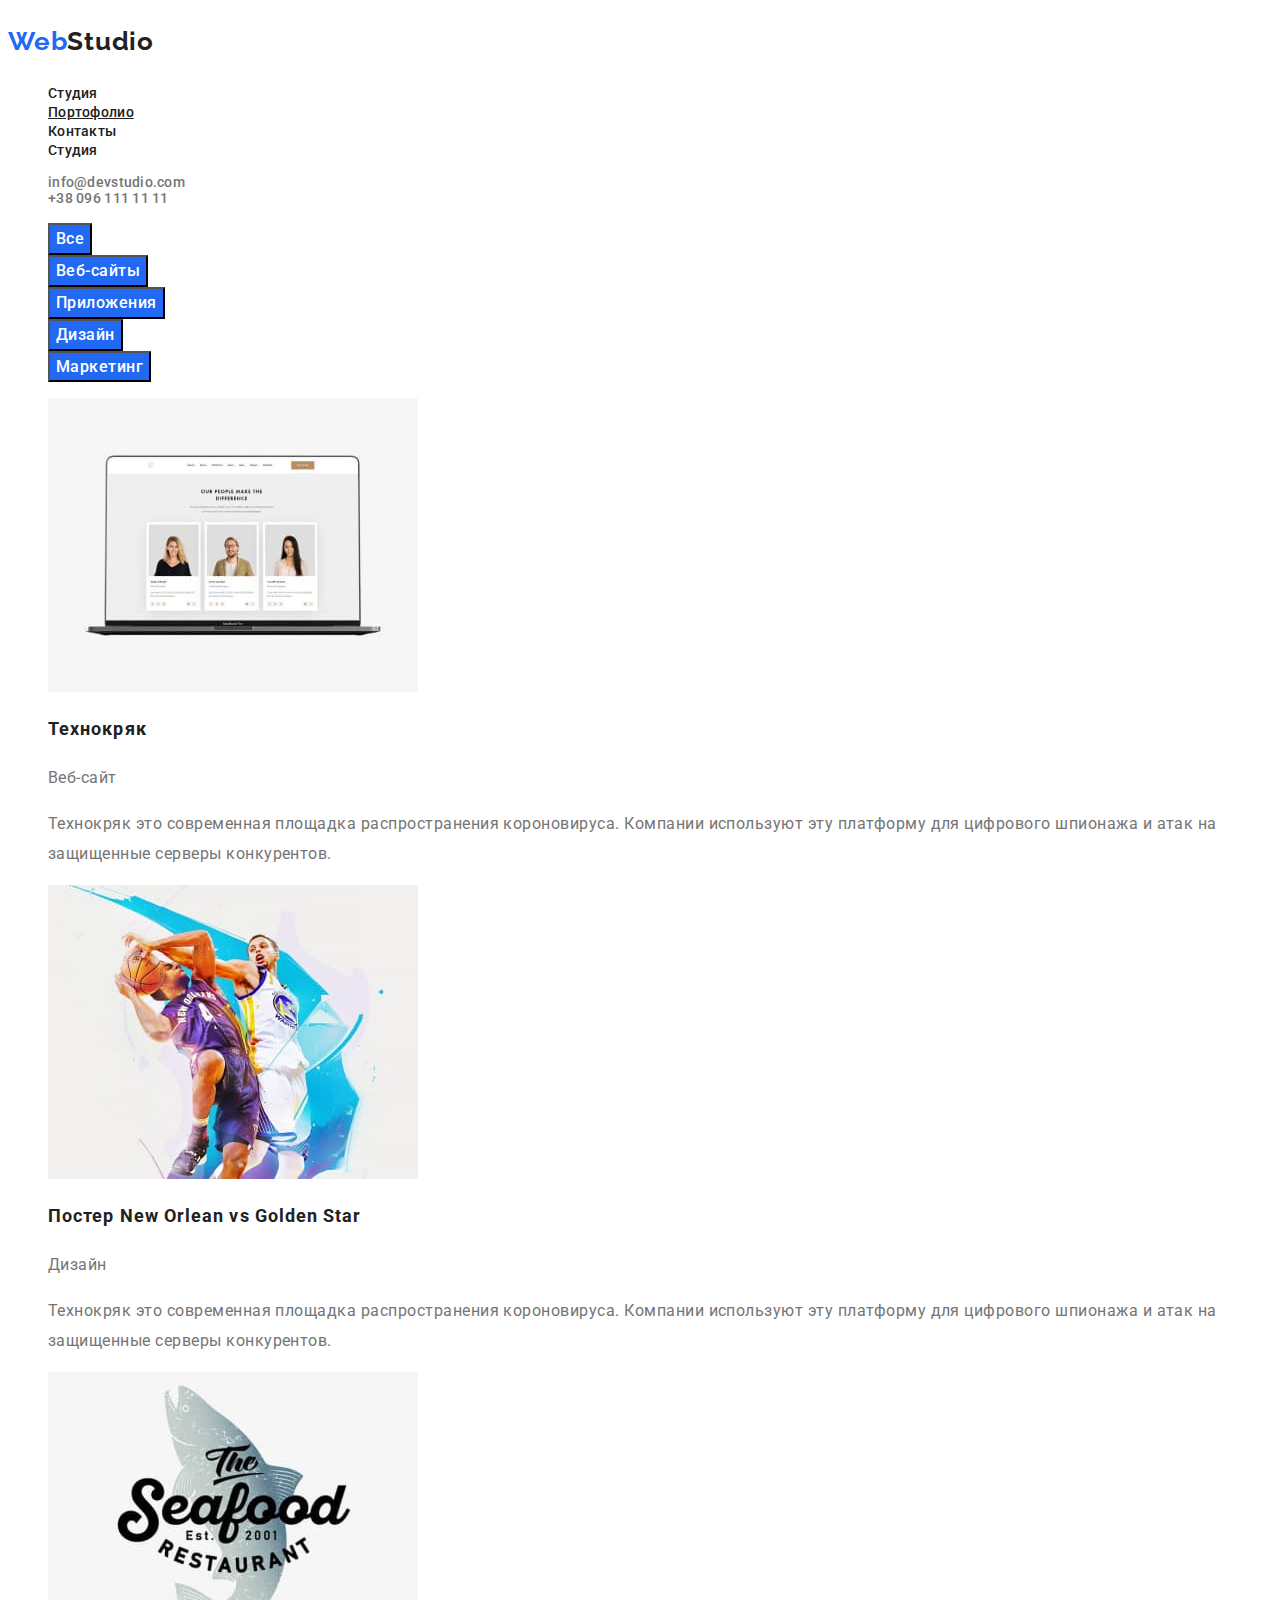
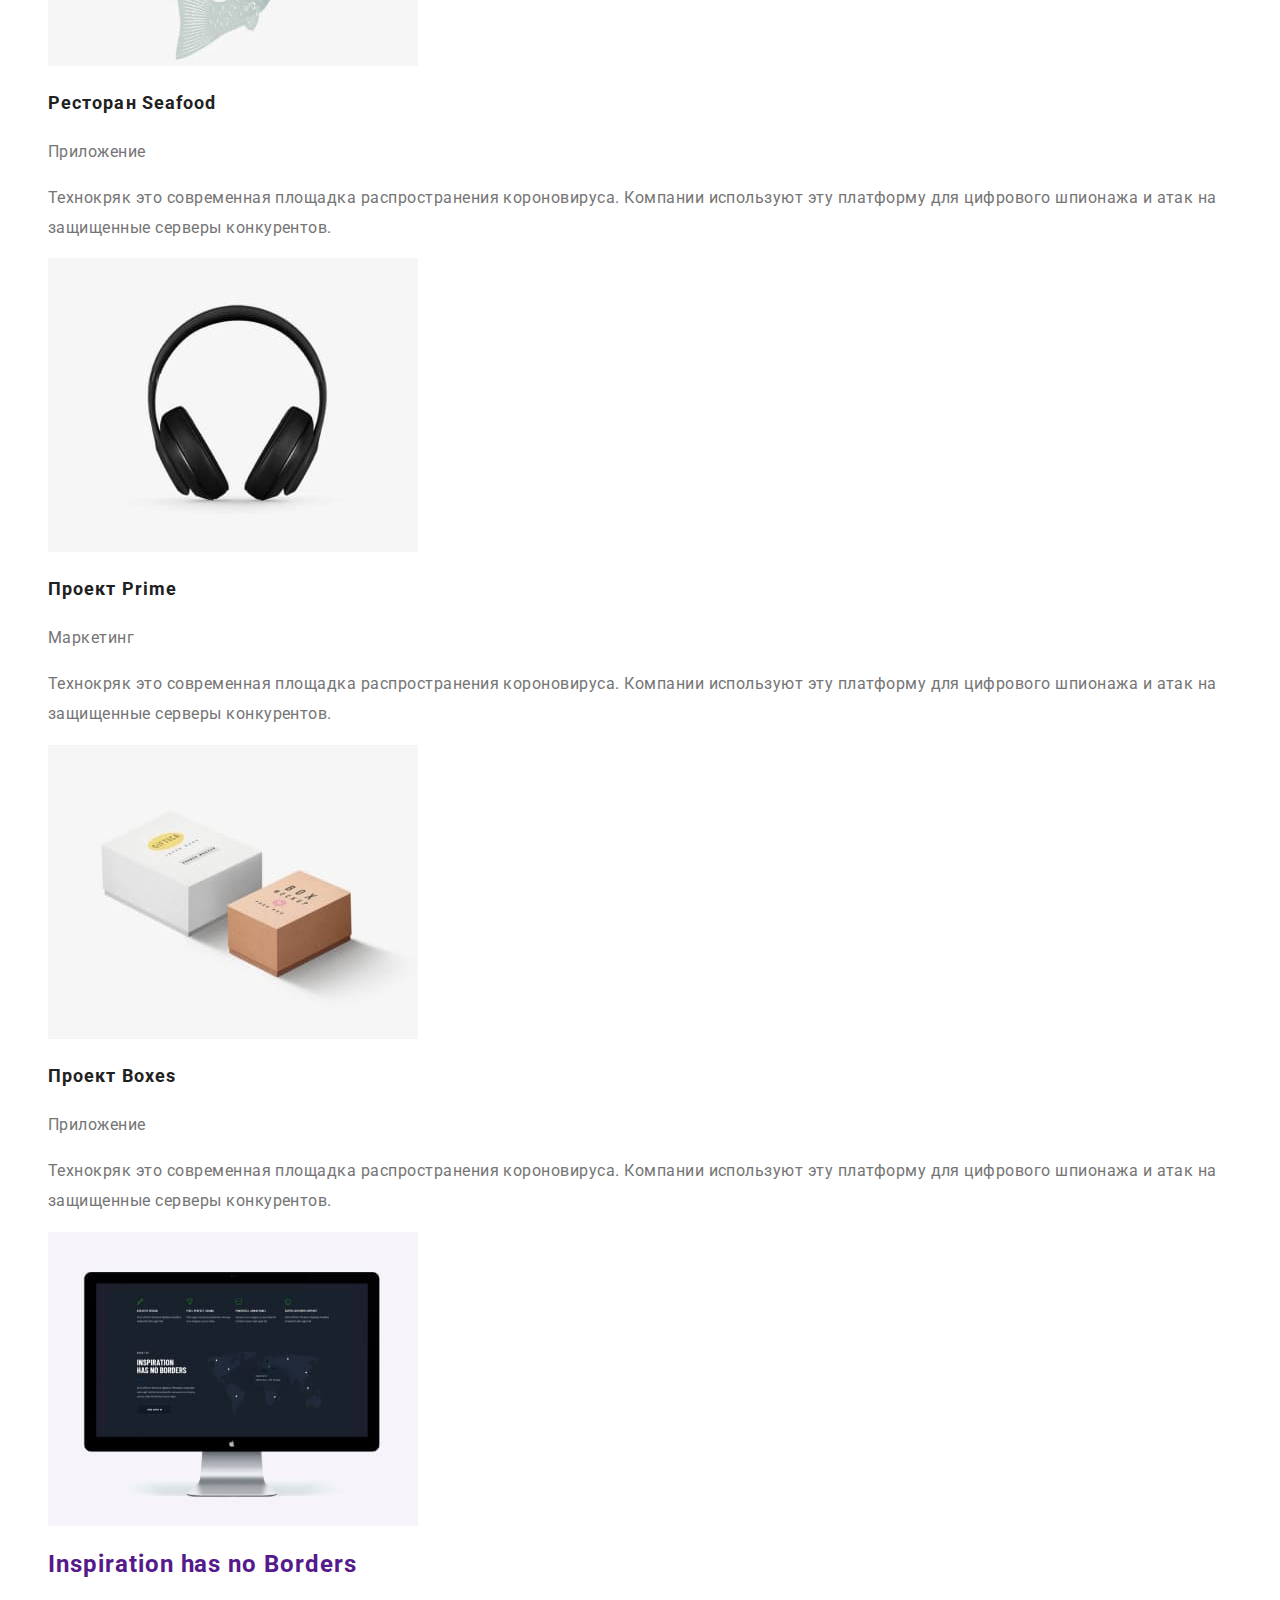
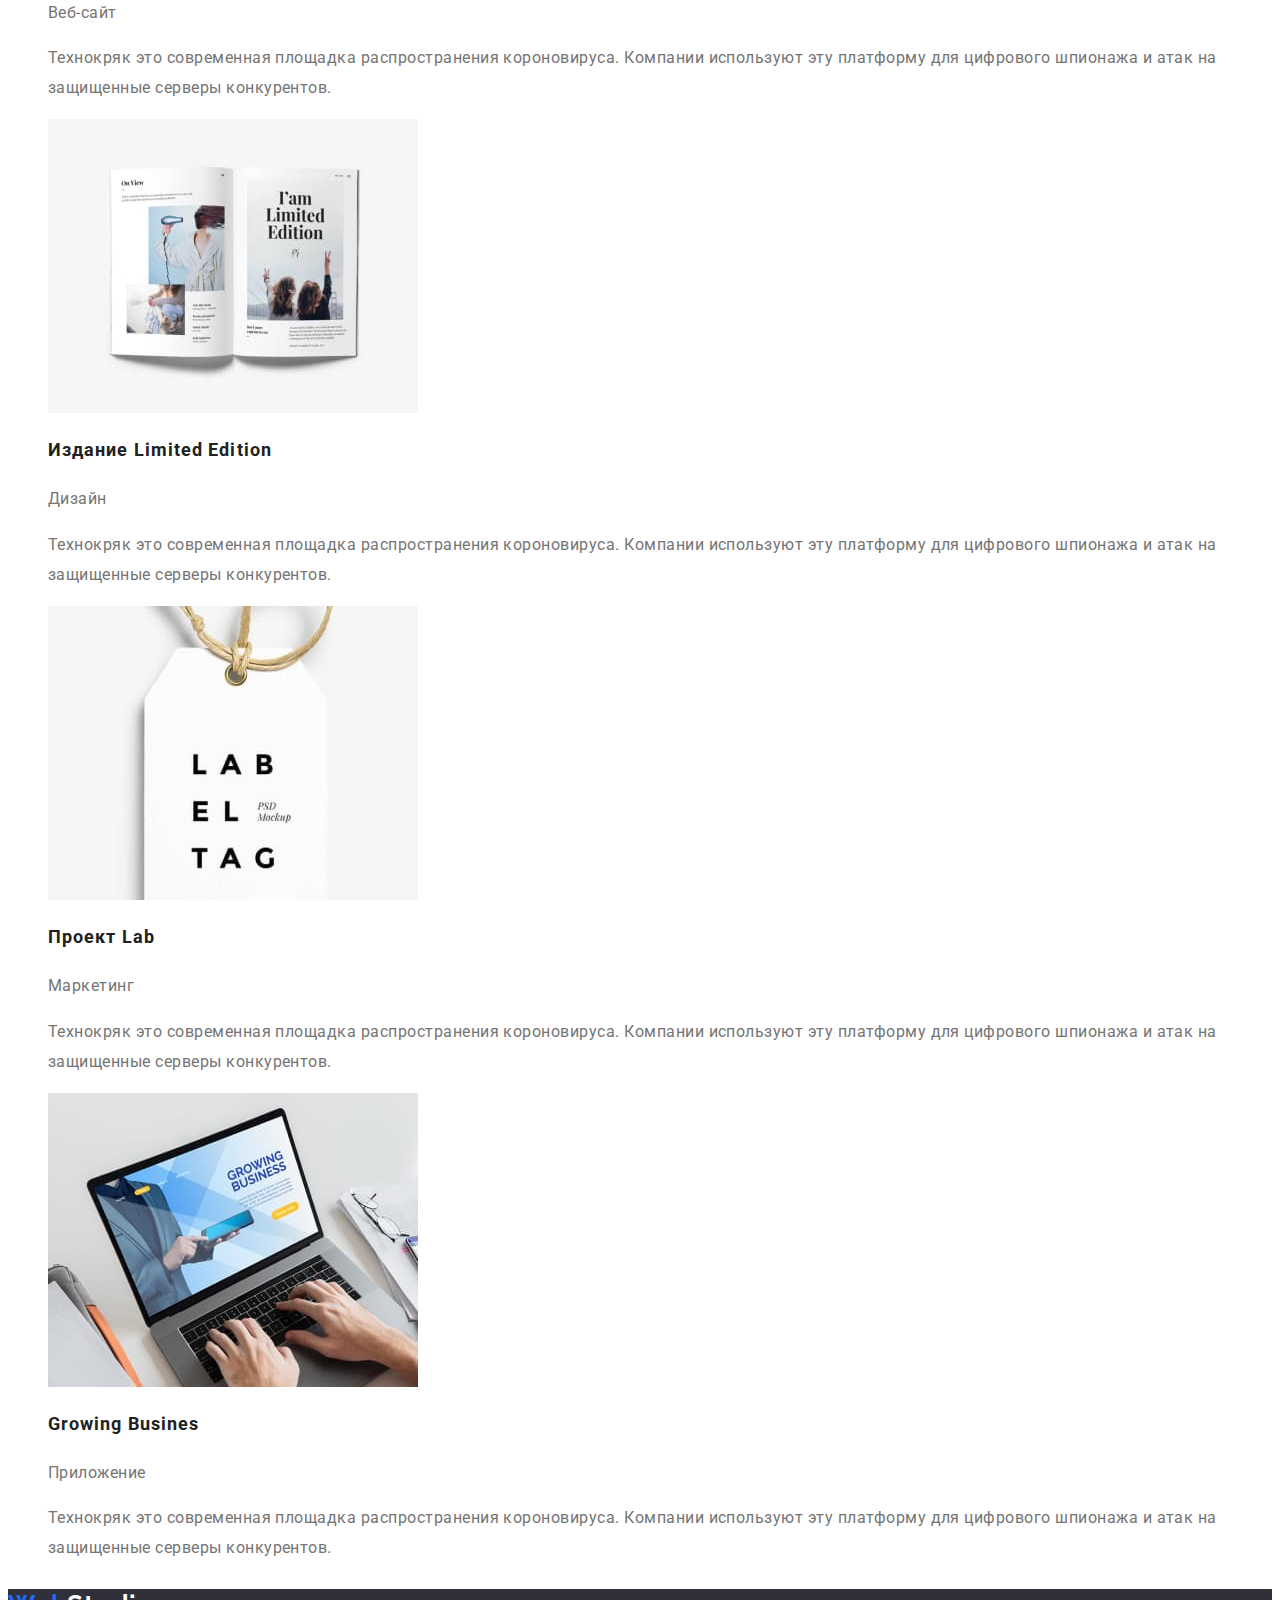
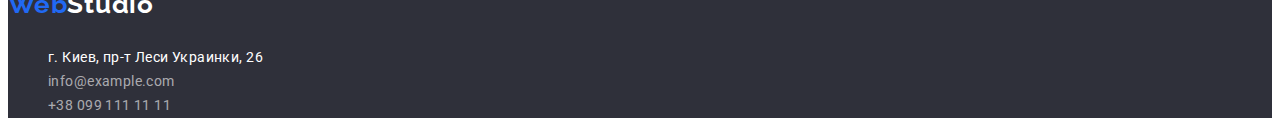
==== commit 57a8e1a6: "h3-->h2 упс" ====
--- a/portofolio.html
+++ b/portofolio.html
@@ -82,7 +82,7 @@
                 alt="Фотография экрана лаптопа. На экране страница сайта."
                 width="370"
               />
-              <h3 class="portofolio-item-title">Технокряк</h3>
+              <h2 class="portofolio-item-title">Технокряк</h2>
               <p class="portofolio-item-text" lang="en">Веб-сайт</p>
               <p class="portofolio-item-texttwo">
                 Технокряк это современная площадка распространения короновируса.
@@ -98,9 +98,9 @@
                 alt="Постер баскетболисты."
                 width="370"
               />
-              <h3 class="portofolio-item-title">
+              <h2 class="portofolio-item-title">
                 Постер <span lang="en">New Orlean vs Golden Star</span>
-              </h3>
+              </h2>
               <p class="portofolio-item-text">Дизайн</p>
               <p class="portofolio-item-texttwo">
                 Технокряк это современная площадка распространения короновируса.
@@ -116,9 +116,9 @@
                 alt="Логотип ресторана"
                 width="370"
               />
-              <h3 class="portofolio-item-title">
+              <h2 class="portofolio-item-title">
                 Ресторан <span lang="en">Seafood</span>
-              </h3>
+              </h2>
               <p class="portofolio-item-text">Приложение</p>
               <p class="portofolio-item-texttwo">
                 Технокряк это современная площадка распространения короновируса.
@@ -134,9 +134,9 @@
                 alt="Фотография наушников"
                 width="370"
               />
-              <h3 class="portofolio-item-title">
+              <h2 class="portofolio-item-title">
                 Проект <span lang="en">Prime</span>
-              </h3>
+              </h2>
               <p class="portofolio-item-text">Маркетинг</p>
               <p class="portofolio-item-texttwo">
                 Технокряк это современная площадка распространения короновируса.
@@ -152,9 +152,9 @@
                 alt="Фотография с двумя коробками духов"
                 width="370"
               />
-              <h3 class="portofolio-item-title">
+              <h2 class="portofolio-item-title">
                 Проект <span lang="en">Boxes</span>
-              </h3>
+              </h2>
               <p class="portofolio-item-text">Приложение</p>
               <p class="portofolio-item-texttwo">
                 Технокряк это современная площадка распространения короновируса.
@@ -170,9 +170,9 @@
                 alt="Фотография экрана стационарного компьютера"
                 width="370"
               />
-              <h3 class="portofoliou-item-title" lang="en">
+              <h2 class="portofoliou-item-title" lang="en">
                 Inspiration has no Borders
-              </h3>
+              </h2>
               <p class="portofolio-item-text">Веб-сайт</p>
               <p class="portofolio-item-texttwo">
                 Технокряк это современная площадка распространения короновируса.
@@ -188,9 +188,9 @@
                 alt="Фотография разворота издания книги"
                 width="370"
               />
-              <h3 class="portofolio-item-title">
+              <h2 class="portofolio-item-title">
                 Издание <span lang="en">Limited Edition</span>
-              </h3>
+              </h2>
               <p class="portofolio-item-text">Дизайн</p>
               <p class="portofolio-item-texttwo">
                 Технокряк это современная площадка распространения короновируса.
@@ -206,9 +206,9 @@
                 alt="Фотография дизайна стикера одежды"
                 width="370"
               />
-              <h3 class="portofolio-item-title">
+              <h2 class="portofolio-item-title">
                 Проект <span lang="en">Lab</span>
-              </h3>
+              </h2>
               <p class="portofolio-item-text">Маркетинг</p>
               <p class="portofolio-item-texttwo">
                 Технокряк это современная площадка распространения короновируса.
@@ -224,7 +224,7 @@
                 alt="Фотография нотбука"
                 width="370"
               />
-              <h3 class="portofolio-item-title" lang="en">Growing Busines</h3>
+              <h2 class="portofolio-item-title" lang="en">Growing Busines</h2>
               <p class="portofolio-item-text">Приложение</p>
               <p class="portofolio-item-texttwo">
                 Технокряк это современная площадка распространения короновируса.
@@ -238,7 +238,7 @@
     </main>
     <!-- ФУТЕР -->
     <footer class="footer">
-      <a href="/"class="link">
+      <a href="/" class="link">
         <p class="logo">Web<span class="logo-footer-studio">Studio</span></p>
       </a>
       <address class="footer-contact">
--- a/css/styles.css
+++ b/css/styles.css
@@ -47,6 +47,7 @@
   line-height: calc(31 / 26);
   letter-spacing: 0.03em;
   color: var(--accent-color);
+  text-decoration: underline;
 }
 .footer-link{
   font-size: 14px;
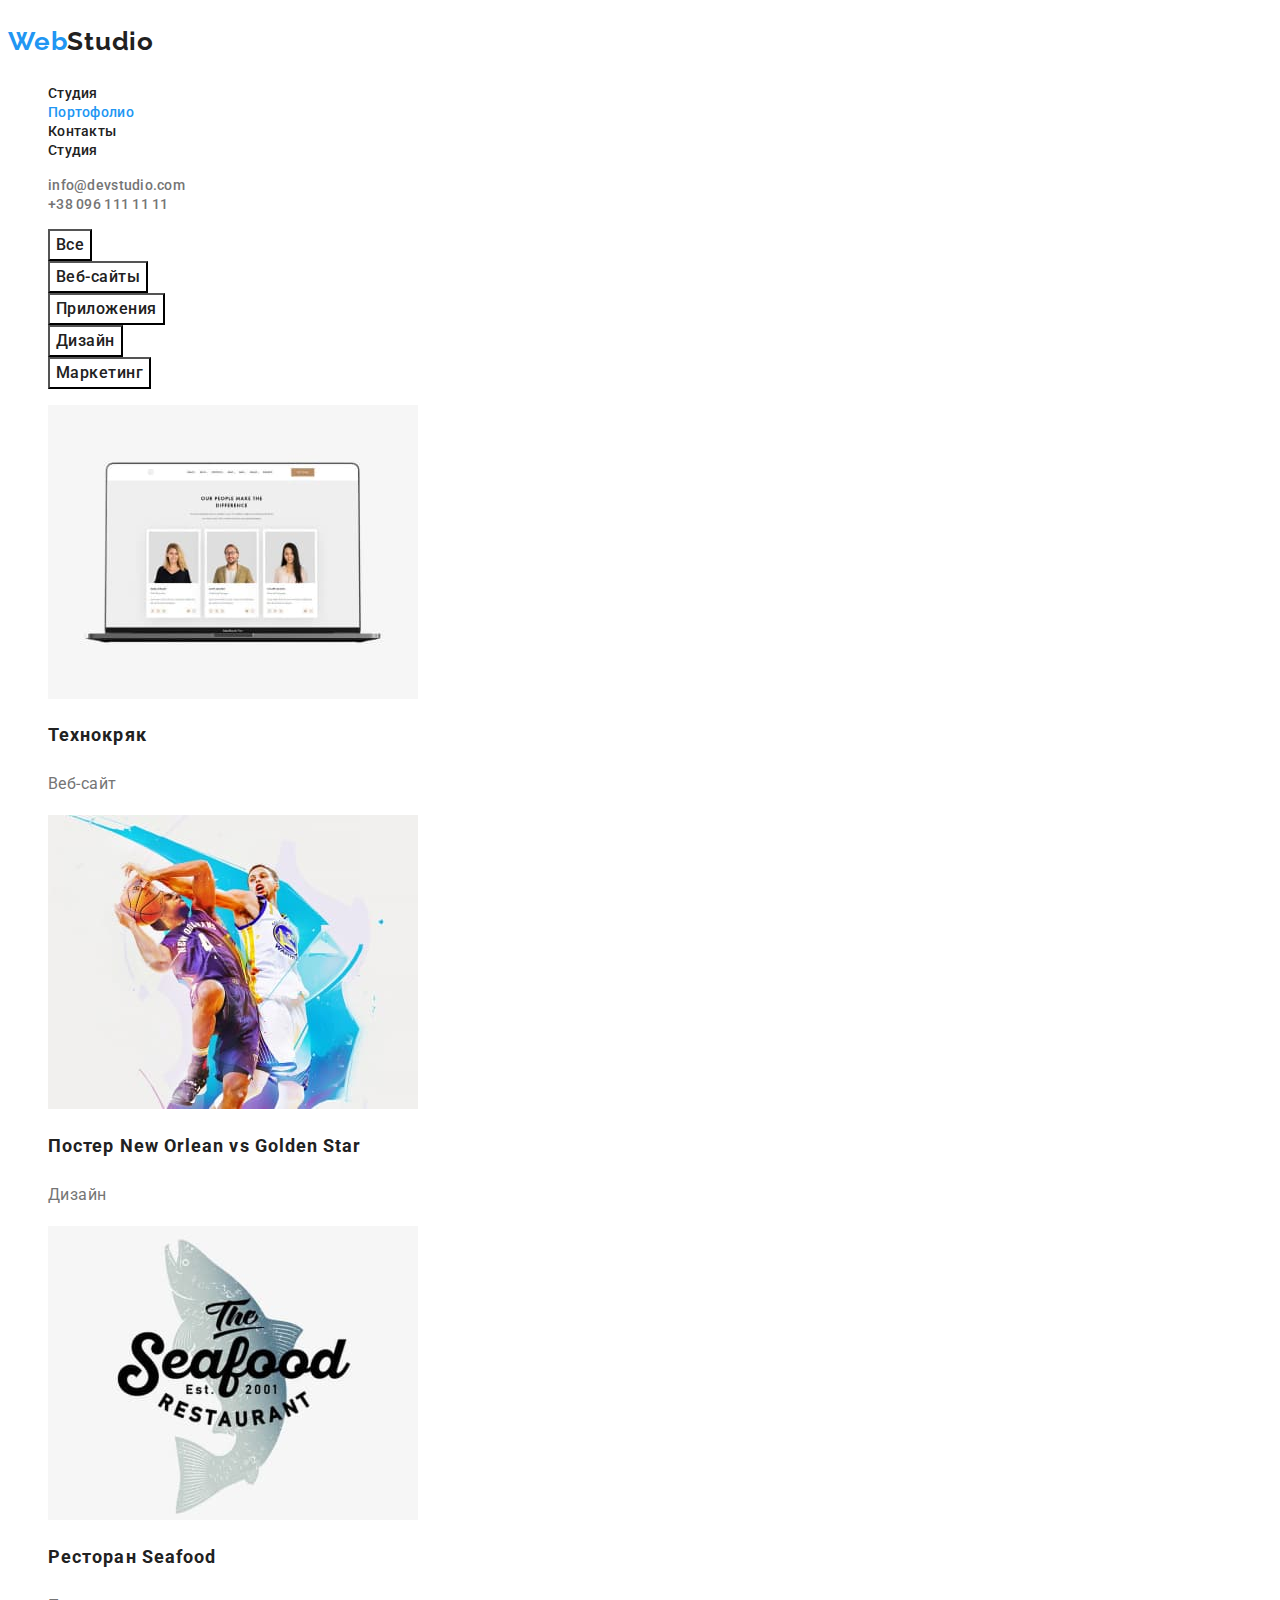
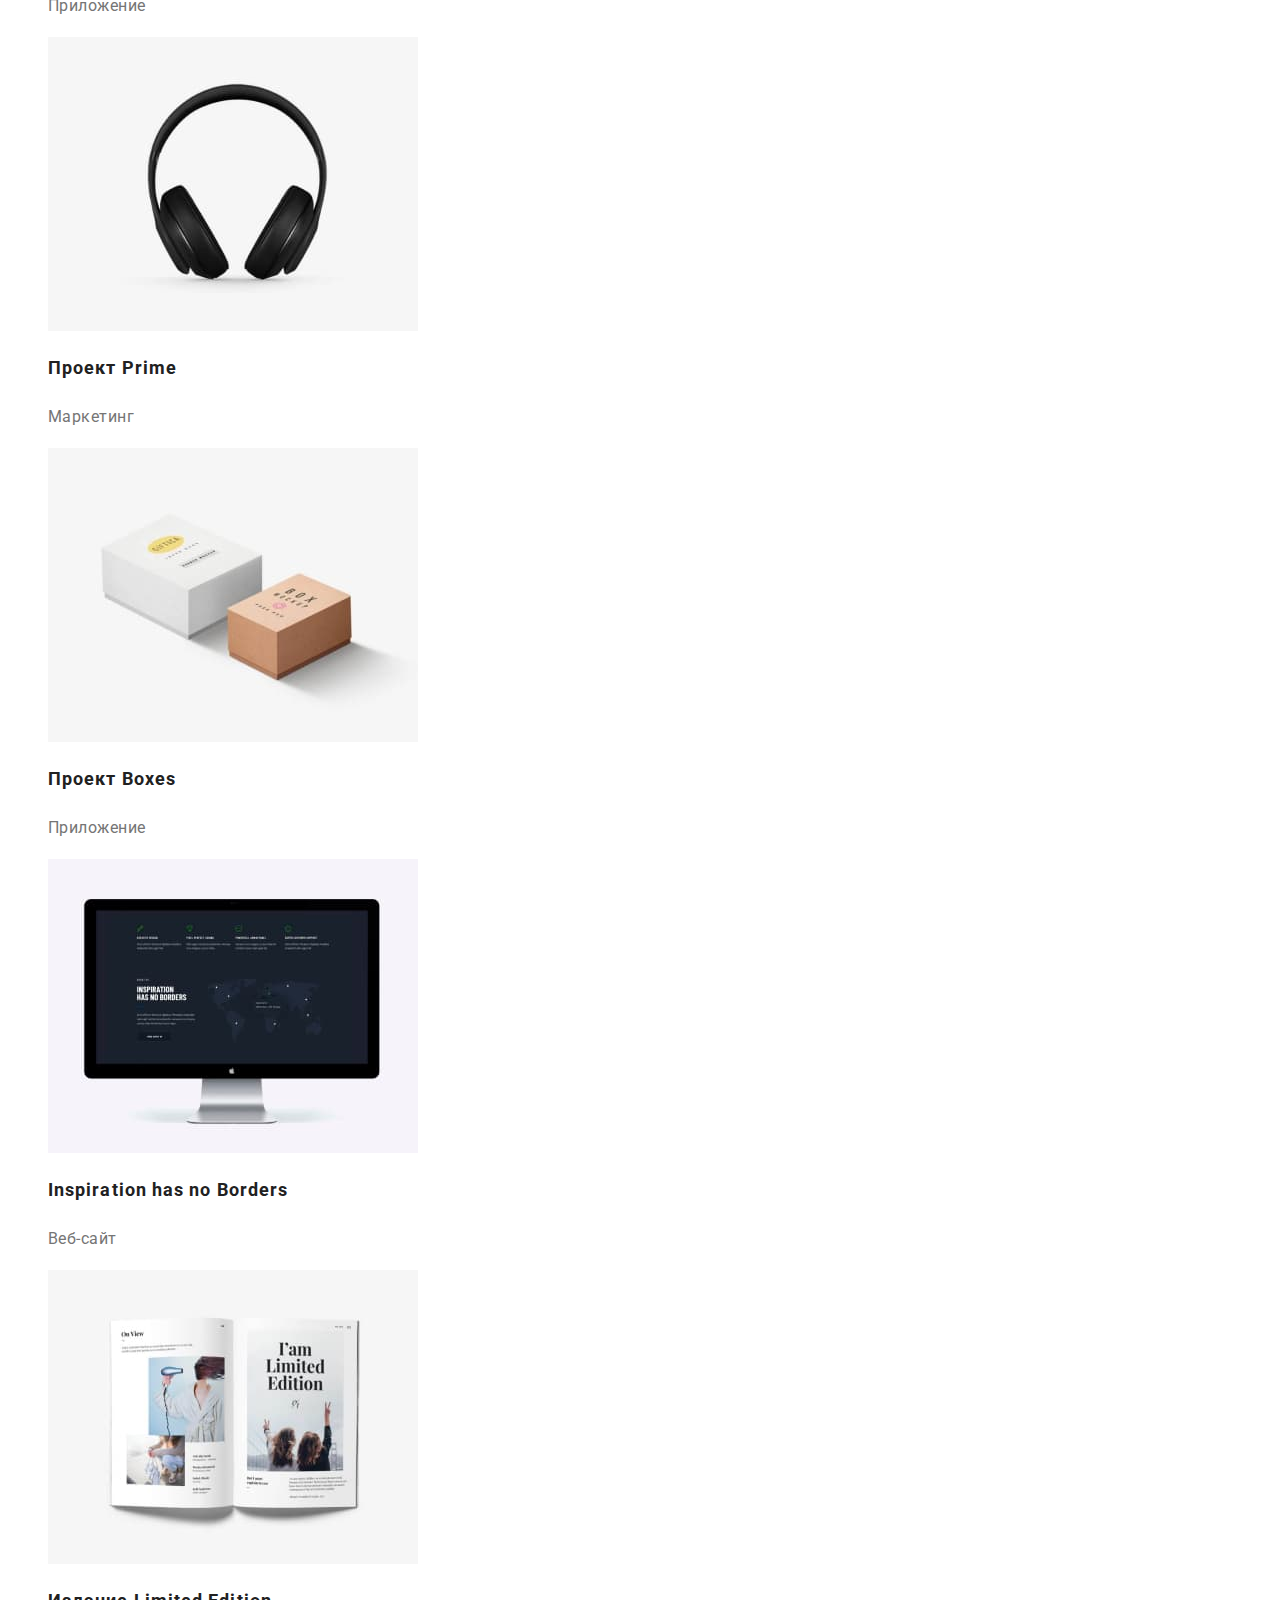
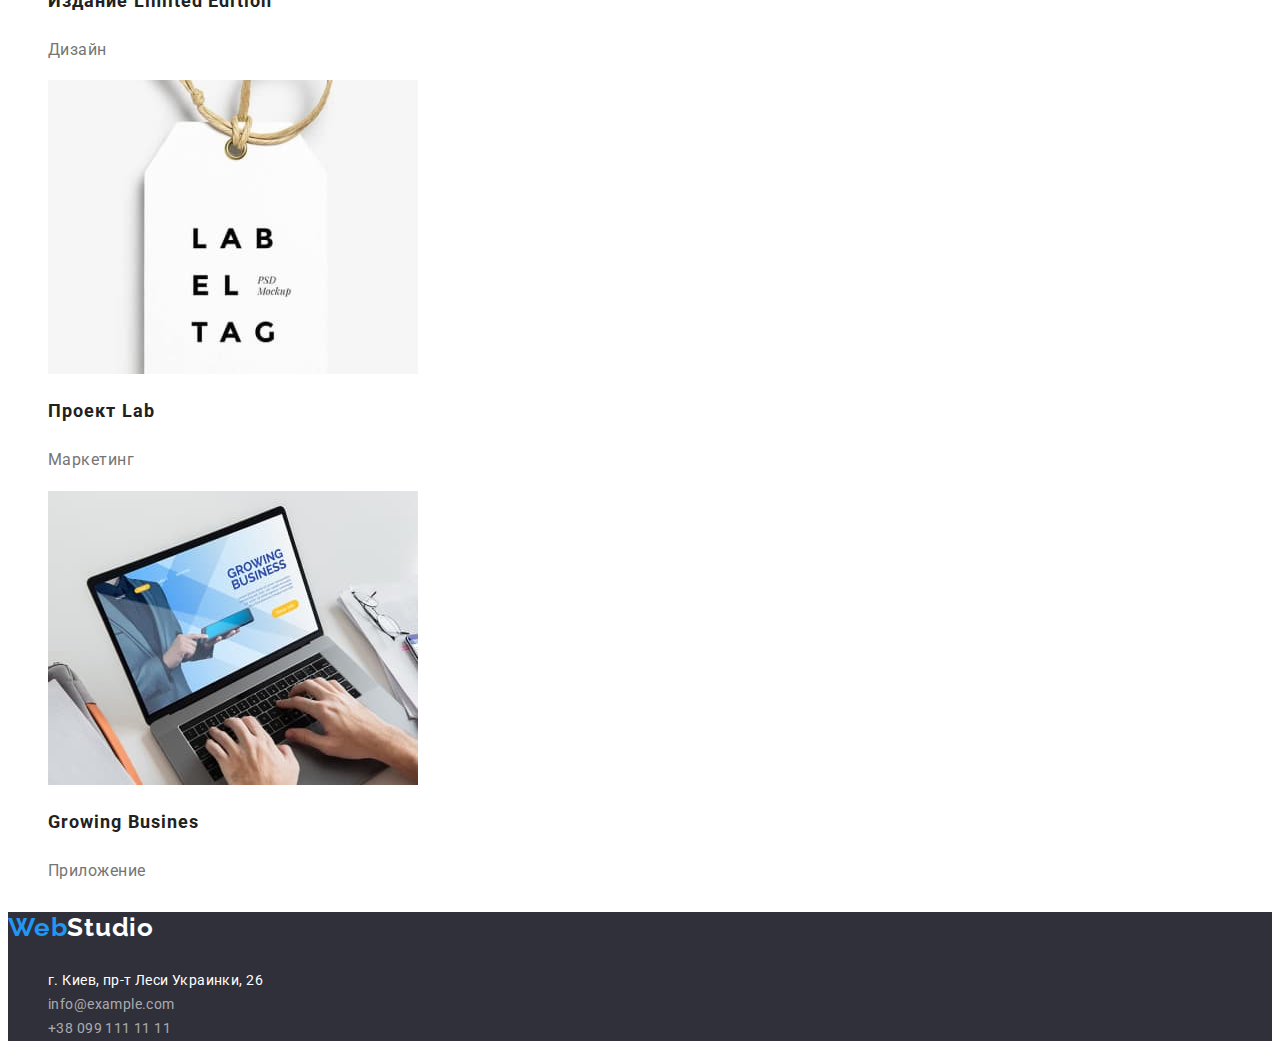
==== commit 23fa4e9c: "виправлення зауважень ДЗ2" ====
--- a/portofolio.html
+++ b/portofolio.html
@@ -56,21 +56,21 @@
         <h1 hidden class="portofolio-hero-title">Портофолио</h1>
         <ul class="filtr-list list">
           <li class="filtr-item">
-            <button class="filtr-btn btn-filtr" type="button">Все</button>
-          </li>
-          <li class="filtr-item">
-            <button class="filtr-btn btn-filtr" type="button">Веб-сайты</button>
-          </li>
-          <li class="filtr-item">
-            <button class="filtr-btn btn-filtr" type="button">
+            <button class="filtr-btn btn-filtr current-btn" type="button">Все</button>
+          </li>
+          <li class="filtr-item">
+            <button class="filtr-btn btn-filtr current-btn" type="button">Веб-сайты</button>
+          </li>
+          <li class="filtr-item">
+            <button class="filtr-btn btn-filtr current-btn" type="button">
               Приложения
             </button>
           </li>
           <li class="filtr-item">
-            <button class="filtr-btn btn-filtr" type="button">Дизайн</button>
-          </li>
-          <li class="filtr-item">
-            <button class="filtr-btn btn-filtr" type="button">Маркетинг</button>
+            <button class="filtr-btn btn-filtr current-btn" type="button">Дизайн</button>
+          </li>
+          <li class="filtr-item">
+            <button class="filtr-btn btn-filtr current-btn" type="button">Маркетинг</button>
           </li>
         </ul>
         <!-- ПОРТОФОЛИО -->
@@ -84,11 +84,6 @@
               />
               <h2 class="portofolio-item-title">Технокряк</h2>
               <p class="portofolio-item-text" lang="en">Веб-сайт</p>
-              <p class="portofolio-item-texttwo">
-                Технокряк это современная площадка распространения короновируса.
-                Компании используют эту платформу для цифрового шпионажа и атак
-                на защищенные серверы конкурентов.
-              </p>
             </a>
           </li>
           <li class="portofolio-item">
@@ -102,11 +97,6 @@
                 Постер <span lang="en">New Orlean vs Golden Star</span>
               </h2>
               <p class="portofolio-item-text">Дизайн</p>
-              <p class="portofolio-item-texttwo">
-                Технокряк это современная площадка распространения короновируса.
-                Компании используют эту платформу для цифрового шпионажа и атак
-                на защищенные серверы конкурентов.
-              </p>
             </a>
           </li>
           <li class="portofolio-item">
@@ -120,11 +110,6 @@
                 Ресторан <span lang="en">Seafood</span>
               </h2>
               <p class="portofolio-item-text">Приложение</p>
-              <p class="portofolio-item-texttwo">
-                Технокряк это современная площадка распространения короновируса.
-                Компании используют эту платформу для цифрового шпионажа и атак
-                на защищенные серверы конкурентов.
-              </p>
             </a>
           </li>
           <li class="portofolio-item">
@@ -138,11 +123,6 @@
                 Проект <span lang="en">Prime</span>
               </h2>
               <p class="portofolio-item-text">Маркетинг</p>
-              <p class="portofolio-item-texttwo">
-                Технокряк это современная площадка распространения короновируса.
-                Компании используют эту платформу для цифрового шпионажа и атак
-                на защищенные серверы конкурентов.
-              </p>
             </a>
           </li>
           <li class="portofolio-item">
@@ -156,11 +136,6 @@
                 Проект <span lang="en">Boxes</span>
               </h2>
               <p class="portofolio-item-text">Приложение</p>
-              <p class="portofolio-item-texttwo">
-                Технокряк это современная площадка распространения короновируса.
-                Компании используют эту платформу для цифрового шпионажа и атак
-                на защищенные серверы конкурентов.
-              </p>
             </a>
           </li>
           <li class="portofolio-item">
@@ -170,15 +145,10 @@
                 alt="Фотография экрана стационарного компьютера"
                 width="370"
               />
-              <h2 class="portofoliou-item-title" lang="en">
+              <h2 class="portofolio-item-title" lang="en">
                 Inspiration has no Borders
               </h2>
               <p class="portofolio-item-text">Веб-сайт</p>
-              <p class="portofolio-item-texttwo">
-                Технокряк это современная площадка распространения короновируса.
-                Компании используют эту платформу для цифрового шпионажа и атак
-                на защищенные серверы конкурентов.
-              </p>
             </a>
           </li>
           <li class="portofolio-item">
@@ -192,11 +162,6 @@
                 Издание <span lang="en">Limited Edition</span>
               </h2>
               <p class="portofolio-item-text">Дизайн</p>
-              <p class="portofolio-item-texttwo">
-                Технокряк это современная площадка распространения короновируса.
-                Компании используют эту платформу для цифрового шпионажа и атак
-                на защищенные серверы конкурентов.
-              </p>
             </a>
           </li>
           <li class="portofolio-item">
@@ -210,11 +175,6 @@
                 Проект <span lang="en">Lab</span>
               </h2>
               <p class="portofolio-item-text">Маркетинг</p>
-              <p class="portofolio-item-texttwo">
-                Технокряк это современная площадка распространения короновируса.
-                Компании используют эту платформу для цифрового шпионажа и атак
-                на защищенные серверы конкурентов.
-              </p>
             </a>
           </li>
           <li class="portofolio-item">
@@ -226,11 +186,6 @@
               />
               <h2 class="portofolio-item-title" lang="en">Growing Busines</h2>
               <p class="portofolio-item-text">Приложение</p>
-              <p class="portofolio-item-texttwo">
-                Технокряк это современная площадка распространения короновируса.
-                Компании используют эту платформу для цифрового шпионажа и атак
-                на защищенные серверы конкурентов.
-              </p>
             </a>
           </li>
         </ul>
--- a/css/styles.css
+++ b/css/styles.css
@@ -4,7 +4,7 @@
   --primary-text-color: #757575;
   --secondary-text-color: #212121;
   --third-text-color: #ffffff;
-  --accent-color: #2169f3;
+  --accent-color: #2196f3;
 }
 body {
   /* font-family: 'Raleway', sans-serif; */
@@ -47,7 +47,7 @@
   line-height: calc(31 / 26);
   letter-spacing: 0.03em;
   color: var(--accent-color);
-  text-decoration: underline;
+  /* text-decoration: underline; */
 }
 .footer-link{
   font-size: 14px;
@@ -77,14 +77,15 @@
 color: var(--secondary-title-color)
 }
 .header-link:hover,
-.header-link:focus{
+.header-link:focus,
+.current{
 color: var(--accent-color)
 }
 
-.header-link.link.current{
+/* .header-link.link.current{
 /* color: var(--primary-text-color); */
 text-decoration: underline;
-}
+} */
 
 .header-kontacts{
 font-weight: 500;
@@ -199,11 +200,13 @@
   color:var(--primary-title-color)
 }
 /*======== ФИЛЬТР ==========*/
-.filtr-btn {
+.filtr-btn:hover,
+.filtr-btn:focus,
+.current-btn{
     color: var(--third-text-color);
     background-color: var(--accent-color);
 }
-.filtr-btn:hover {
+.filtr-btn {
     color: var(--secondary-text-color);
     background: var(--third-text-color);
 }
@@ -214,9 +217,8 @@
 line-height: 2.00;/* identical to box height, or 200% */
 letter-spacing: 0.06em;
 color: var(--secondary-title-color);
-
-}
-.portofolio-item-texttwo,
+}
+
 .portofolio-item-text{
 font-size: 16px;
 line-height: 1.87; /* identical to box height, or 187% */
